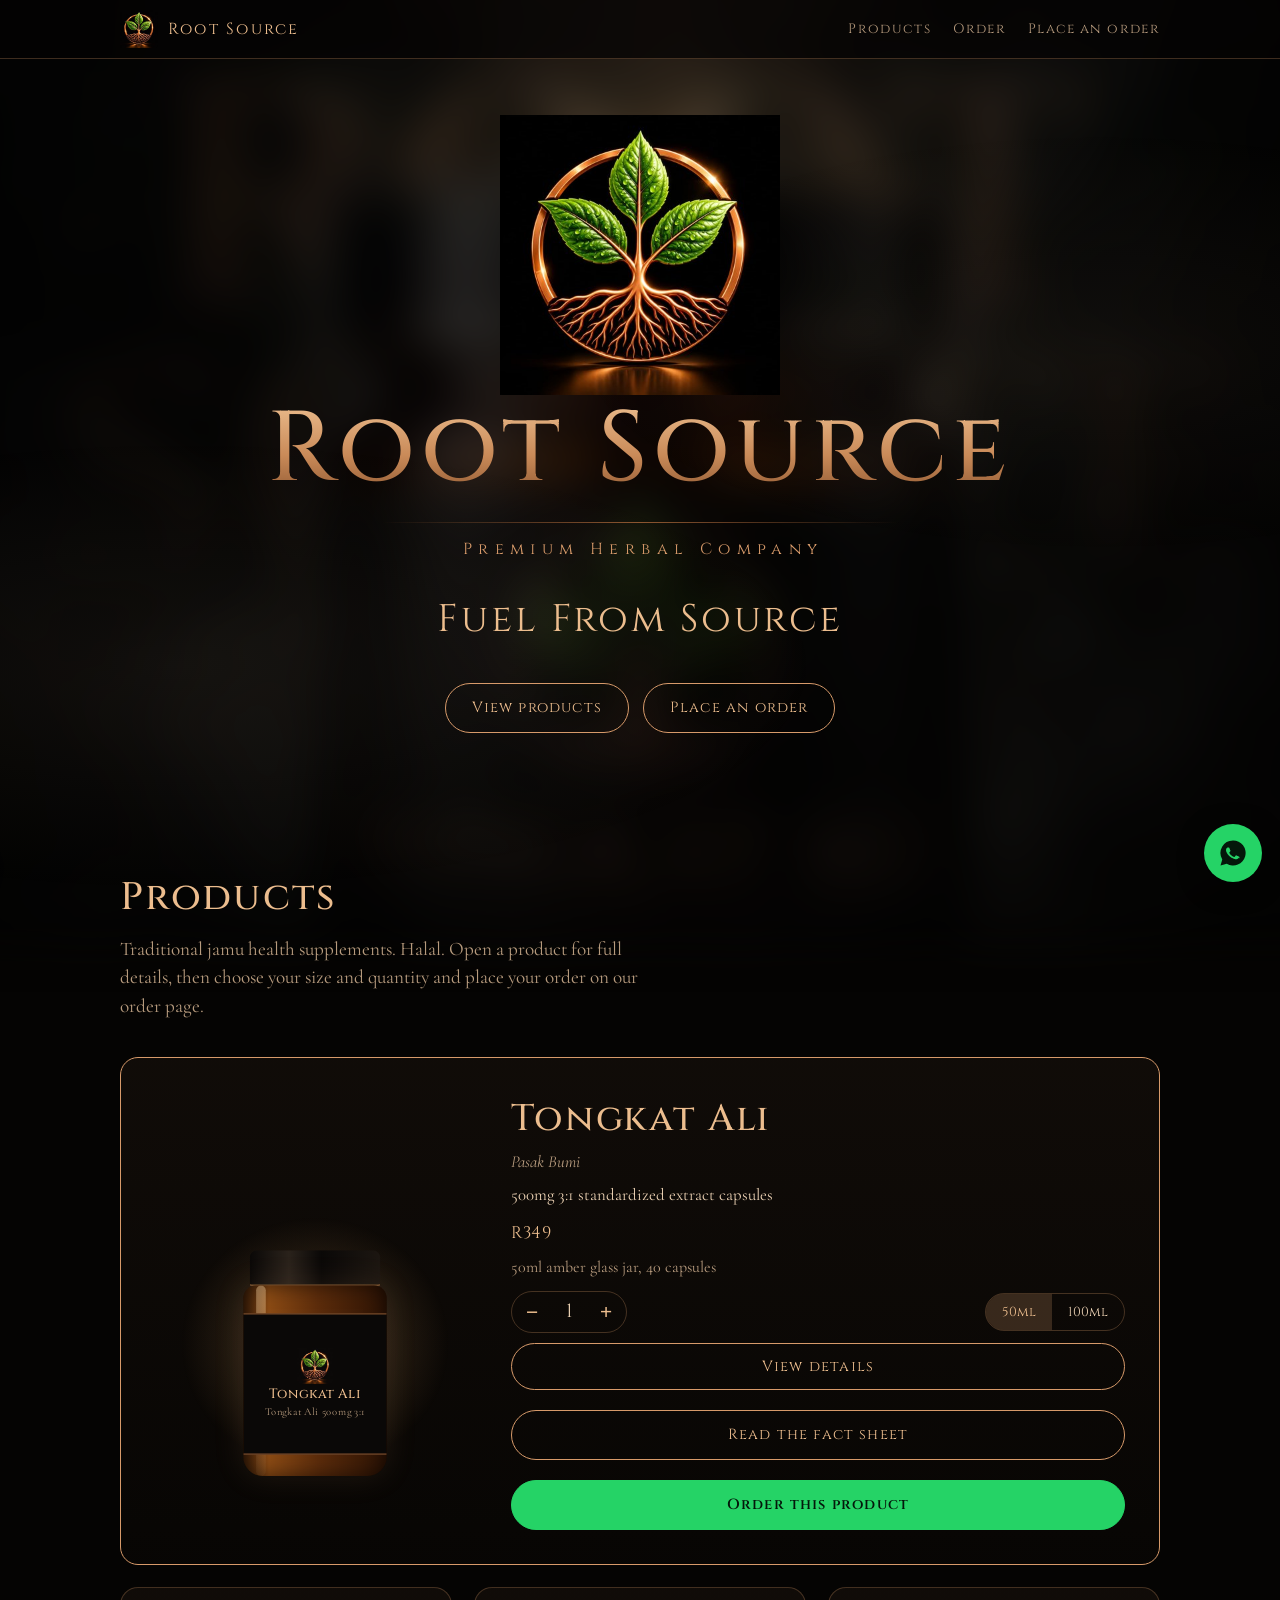
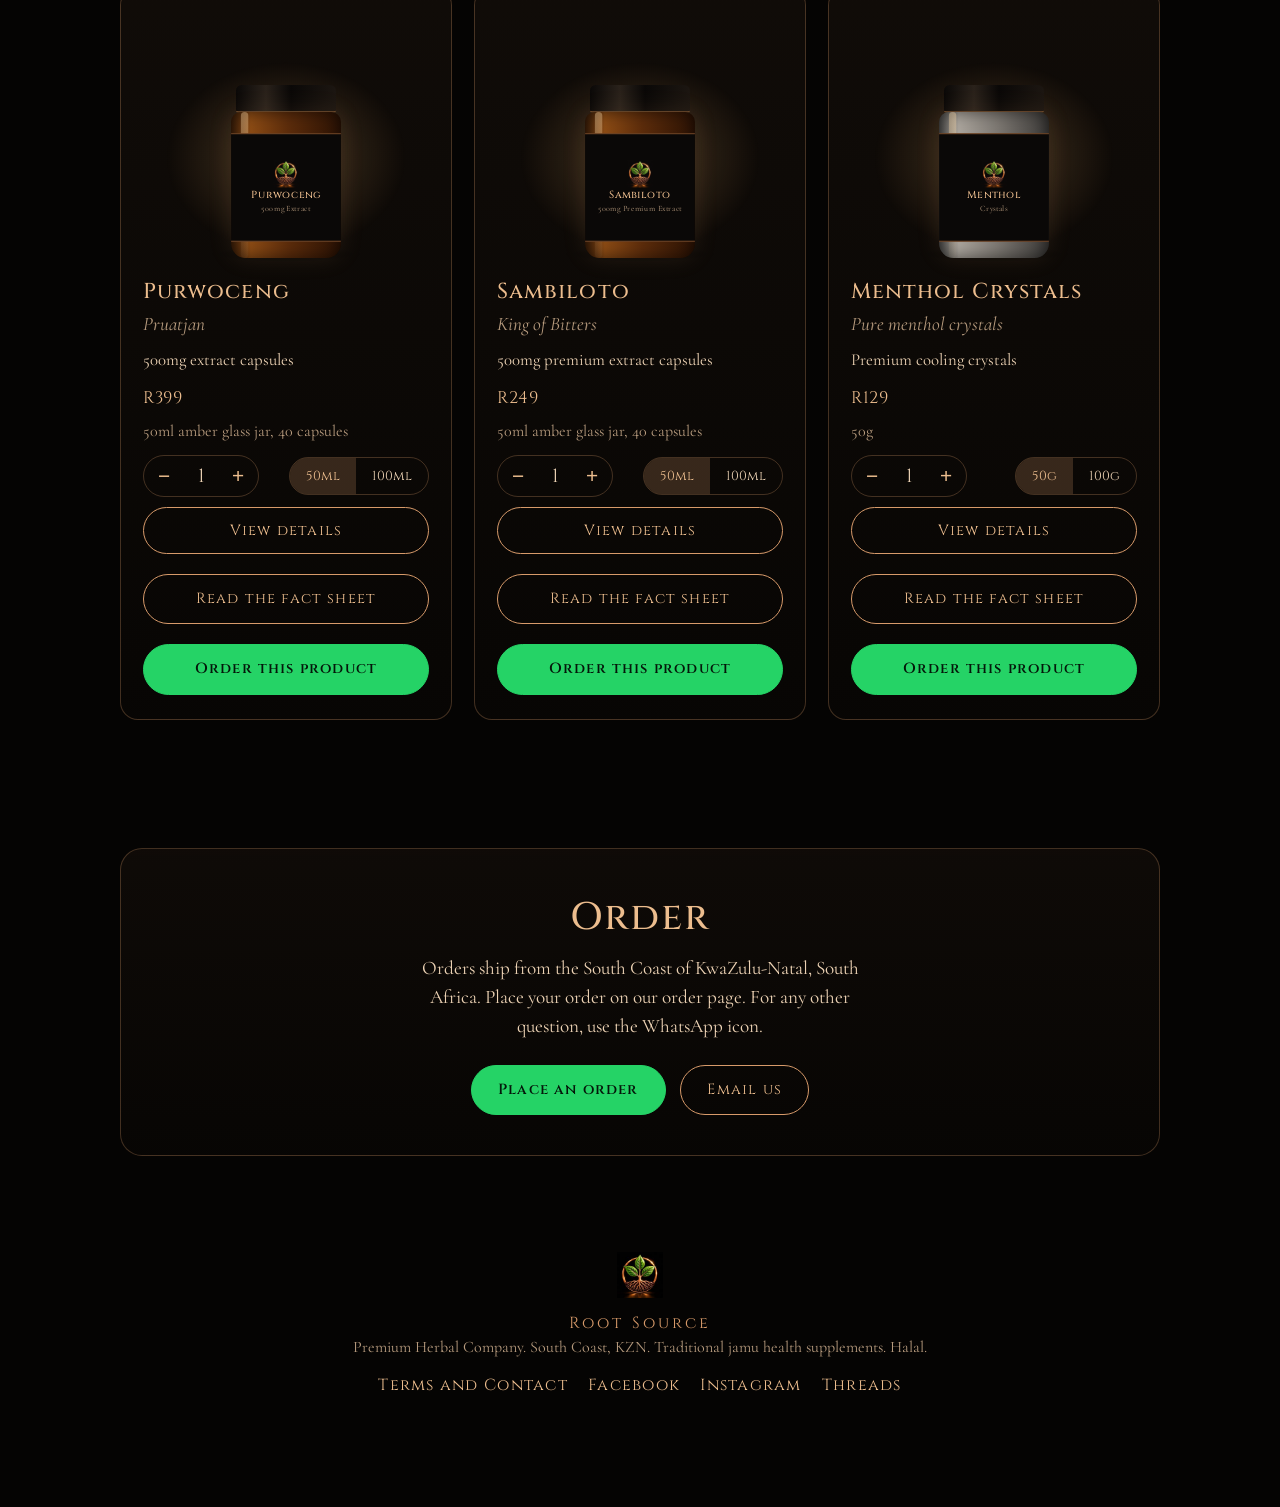
==== index.html @ e876be8e "Add share image, icons, structured data and search tags" ====
<!DOCTYPE html>
<html lang="en">
<head>
<meta charset="utf-8">
<meta name="viewport" content="width=device-width, initial-scale=1, viewport-fit=cover">
<meta name="color-scheme" content="dark">
<title>Tongkat Ali (Pasak Bumi) South Africa | Root Source</title>
<meta name="description" content="Root Source: Tongkat Ali (Pasak Bumi), Purwoceng, Sambiloto and Menthol Crystals. Traditional Indonesian herbs, ordered online, delivered to a PUDO locker.">
<link rel="preconnect" href="https://fonts.googleapis.com">
<link rel="preconnect" href="https://fonts.gstatic.com" crossorigin>
<link href="https://fonts.googleapis.com/css2?family=Cinzel:wght@400;500;600&family=Cormorant+Garamond:wght@400;500;600&display=swap" rel="stylesheet">
<style>
:root{
  color-scheme:dark;
  --ink:#050403;--line:rgba(215,154,106,.28);--copper:#d79a6a;--copper-hi:#ecbd8e;--copper-deep:#8d5630;
  --text:#ecd2b4;--muted:#b79b7e;--wa:#25d366;
  box-sizing:border-box;
  padding-top:env(safe-area-inset-top,0px);
  padding-bottom:env(safe-area-inset-bottom,0px);
}
*,*::before,*::after{box-sizing:inherit}
html{scroll-behavior:smooth;scroll-padding-top:84px}
body{margin:0;background:var(--ink);color:var(--text);font-family:"Cormorant Garamond",Georgia,"Times New Roman",serif;font-size:1.2rem;line-height:1.5;overflow-x:hidden}
body:has(dialog[open]){overflow:hidden}
.bg{position:fixed;inset:0;z-index:0;background:url("[data-uri]") center/cover no-repeat;filter:blur(18px) brightness(.42) saturate(.9);transform:scale(1.1)}
.bg::after{content:"";position:absolute;inset:0;background:radial-gradient(ellipse at 50% 20%,rgba(5,4,3,0),rgba(5,4,3,.9) 80%)}
.mist{position:fixed;inset:-10%;z-index:0;pointer-events:none;background:radial-gradient(ellipse 60% 30% at 20% 70%,rgba(200,170,140,.07),transparent 70%),radial-gradient(ellipse 50% 28% at 80% 40%,rgba(200,170,140,.06),transparent 70%);animation:drift 40s ease-in-out infinite alternate}
@keyframes drift{to{transform:translate3d(4%,-3%,0)}}
.wrap{position:relative;z-index:1}
a{color:inherit}
:focus-visible{outline:2px solid var(--copper-hi);outline-offset:3px}
[hidden]{display:none!important}

header{position:sticky;top:env(safe-area-inset-top,0px);z-index:20;background:rgba(5,4,3,.72);backdrop-filter:blur(10px);-webkit-backdrop-filter:blur(10px);border-bottom:1px solid var(--line)}
.bar{max-width:1080px;margin:0 auto;padding:10px 20px;display:flex;align-items:center;gap:20px}
.brand{display:flex;align-items:center;gap:10px;text-decoration:none;font-family:Cinzel,Georgia,serif;letter-spacing:.14em;color:var(--copper-hi);font-size:1rem}
.brand img{width:38px;height:38px;mix-blend-mode:screen}
nav{margin-left:auto;display:flex;gap:22px;font-family:Cinzel,Georgia,serif;font-size:.85rem;letter-spacing:.1em}
nav a{text-decoration:none;color:var(--muted)}
nav a:hover{color:var(--copper-hi)}

.btn{display:inline-flex;align-items:center;justify-content:center;gap:10px;padding:13px 26px;border-radius:999px;border:1px solid var(--copper);background:transparent;color:var(--copper-hi);font-family:Cinzel,Georgia,serif;font-size:.92rem;letter-spacing:.08em;text-decoration:none;cursor:pointer;transition:background .2s,transform .1s}
.btn:hover{background:rgba(215,154,106,.12)}
.btn:active{transform:translateY(1px)}
.btn.wa{background:var(--wa);border-color:var(--wa);color:#04170a;font-weight:600}
.btn.wa:hover{background:#3be57c}
.btn.sm{padding:9px 18px;font-size:.8rem}
.btn svg{width:18px;height:18px;flex:none}

.hero{max-width:1080px;margin:0 auto;padding:56px 20px 72px;text-align:center;display:flex;flex-direction:column;align-items:center}
.hero-logo{width:min(280px,60vw);height:auto;mix-blend-mode:screen;animation:rise 2.2s ease-out both}
@keyframes rise{from{opacity:0;filter:brightness(.3) blur(5px)}to{opacity:1;filter:none}}
h1{margin:6px 0 0;font-family:Cinzel,Georgia,serif;font-weight:500;font-size:clamp(3rem,12vw,6.2rem);line-height:1;letter-spacing:.06em;background:linear-gradient(180deg,#ecbd8e,#c98a58 55%,#8d5630);-webkit-background-clip:text;background-clip:text;color:transparent}
.rule{width:min(520px,86%);height:1px;margin:22px auto 14px;background:linear-gradient(90deg,transparent,var(--copper-deep),transparent)}
.co{margin:0;font-family:Cinzel,Georgia,serif;letter-spacing:.4em;padding-left:.4em;font-size:clamp(.78rem,2.6vw,1rem);color:var(--copper)}
.tag{margin:30px 0 0;font-family:Cinzel,Georgia,serif;font-size:clamp(1.4rem,5.4vw,2.4rem);letter-spacing:.07em;color:var(--copper-hi)}
.ctas{margin-top:34px;display:flex;flex-wrap:wrap;gap:14px;justify-content:center}

section.s{max-width:1080px;margin:0 auto;padding:64px 20px}
h2{margin:0 0 8px;font-family:Cinzel,Georgia,serif;font-weight:500;font-size:clamp(1.7rem,5vw,2.4rem);letter-spacing:.06em;color:var(--copper-hi)}
.lede{margin:0 0 36px;color:var(--muted);max-width:60ch}

.grid{display:grid;grid-template-columns:repeat(auto-fit,minmax(240px,1fr));gap:22px}
.card{display:flex;flex-direction:column;background:linear-gradient(180deg,rgba(18,13,9,.9),rgba(8,6,4,.92));border:1px solid var(--line);border-radius:18px;padding:26px 22px 24px}
.stage{position:relative;height:250px;display:flex;align-items:flex-end;justify-content:center;margin:-6px 0 18px}
.stage.sm{height:210px;margin:0}
.stage::before{content:"";position:absolute;inset:0;background:radial-gradient(ellipse 60% 55% at 50% 60%,rgba(242,179,107,.26),transparent 70%)}
.stage::after{content:"";position:absolute;bottom:-4px;left:50%;width:150px;height:16px;transform:translateX(-50%);background:radial-gradient(ellipse,rgba(0,0,0,.8),transparent 70%)}
.jar{position:relative;z-index:1;width:134px}
.lid{height:34px;border-radius:7px 7px 3px 3px;background:linear-gradient(90deg,#0a0807,#2a221b 30%,#0a0807 55%,#1c1611);border-bottom:2px solid #6e4a2b;margin:0 6px}
.jbody{position:relative;height:178px;margin-top:-1px;border-radius:12px 12px 18px 18px;background:linear-gradient(90deg,#3a1d08,#8a4a14 18%,#5c2c0b 52%,#2b1204 100%);box-shadow:inset 0 0 18px rgba(0,0,0,.55),0 0 30px rgba(215,154,106,.12);overflow:hidden}
.jbody.frost{background:linear-gradient(90deg,#4b4a49,#a9a39b 18%,#7e7973 52%,#3a3836 100%)}
.jbody::after{content:"";position:absolute;top:0;bottom:0;left:9%;width:7%;background:linear-gradient(180deg,rgba(255,220,170,.38),rgba(255,220,170,.04));border-radius:8px}
.label{position:absolute;left:0;right:0;top:26px;bottom:20px;background:#0a0807;border-top:1px solid var(--copper-deep);border-bottom:1px solid var(--copper-deep);display:flex;flex-direction:column;align-items:center;justify-content:center;text-align:center;padding:4px 6px;z-index:1}
.label img{width:34px;height:34px;mix-blend-mode:screen}
.label b{font-family:Cinzel,Georgia,serif;font-weight:500;font-size:.78rem;letter-spacing:.04em;color:var(--copper-hi);line-height:1.1;margin-top:3px}
.label i{font-size:.62rem;color:var(--muted);font-style:normal;margin-top:3px;letter-spacing:.04em}
.card h3{margin:0;font-family:Cinzel,Georgia,serif;font-weight:500;font-size:1.35rem;letter-spacing:.05em;color:var(--copper-hi)}
.alt{margin:2px 0 0;color:var(--muted);font-style:italic}
.spec{margin:8px 0 14px;font-size:1.05rem;flex:1}

.price{margin:0 0 8px;font-family:Cinzel,Georgia,serif;color:var(--copper-hi);font-size:1.05rem;letter-spacing:.04em}
.sizeinfo{margin:0 0 12px;color:var(--muted);font-size:1rem}
.ctl{display:flex;align-items:center;justify-content:space-between;gap:10px;margin-bottom:10px;flex-wrap:wrap}
.step{display:inline-flex;align-items:center;border:1px solid var(--line);border-radius:999px;overflow:hidden}
.step button{width:40px;height:40px;background:transparent;border:0;color:var(--copper-hi);font-size:1.3rem;cursor:pointer}
.step button:hover{background:rgba(215,154,106,.12)}
.step output{min-width:34px;text-align:center;font-family:Cinzel,Georgia,serif}
.seg{display:inline-flex;border:1px solid var(--line);border-radius:999px;overflow:hidden}
.seg button{background:transparent;border:0;color:var(--text);padding:9px 16px;font-family:Cinzel,Georgia,serif;font-size:.82rem;cursor:pointer}
.seg button[aria-pressed="true"]{background:rgba(215,154,106,.22);color:var(--copper-hi)}
.card .btn{width:100%}
.card .btn+.btn,.card .btn+a{margin-top:10px}

.order{border:1px solid var(--line);border-radius:22px;padding:40px 24px;text-align:center;background:linear-gradient(180deg,rgba(18,13,9,.8),rgba(8,6,4,.9))}
.order p{margin:0 auto 24px;max-width:52ch}
.order .ctas{margin-top:0}
footer{max-width:1080px;margin:0 auto;padding:32px 20px 110px;text-align:center;color:var(--muted);font-size:1rem}
footer img{width:46px;height:46px;mix-blend-mode:screen;margin-bottom:6px}
.fab{position:fixed;right:18px;bottom:calc(18px + env(safe-area-inset-bottom,0px));z-index:30;width:58px;height:58px;border-radius:50%;background:var(--wa);display:grid;place-items:center;box-shadow:0 6px 24px rgba(0,0,0,.55);color:#04170a}
.fab svg{width:30px;height:30px}

/* product detail dialog */
dialog{border:1px solid var(--line);border-radius:20px;background:#0d0a07;color:var(--text);width:min(760px,calc(100vw - 24px));max-height:calc(100dvh - 24px);padding:0;overflow:auto;margin:auto}
dialog::backdrop{background:rgba(0,0,0,.8);backdrop-filter:blur(4px)}
.dclose{position:sticky;top:0;float:right;z-index:2;margin:12px 12px -48px 0;width:42px;height:42px;border-radius:50%;border:1px solid var(--line);background:rgba(5,4,3,.85);color:var(--copper-hi);font-size:1.4rem;cursor:pointer}
.dhead{display:grid;grid-template-columns:200px 1fr;gap:20px;align-items:center;padding:28px 28px 8px;background:linear-gradient(180deg,rgba(215,154,106,.08),transparent)}
.dhead h3{margin:0;font-family:Cinzel,Georgia,serif;font-weight:500;font-size:clamp(1.5rem,5vw,2.1rem);letter-spacing:.05em;color:var(--copper-hi);line-height:1.1}
.dhead .latin{margin:6px 0 0;font-style:italic;color:var(--muted)}
.dhead .spec{margin:10px 0 0;flex:none}
.dbody{padding:8px 28px 8px}
.dbody h4{margin:22px 0 6px;font-family:Cinzel,Georgia,serif;font-weight:500;font-size:1rem;letter-spacing:.12em;color:var(--copper);display:flex;align-items:center;gap:10px}
.dbody h4::after{content:"";flex:1;height:1px;background:linear-gradient(90deg,var(--line),transparent)}
.dbody ul{margin:0;padding:0;list-style:none}
.dbody li{position:relative;padding-left:20px;margin:4px 0;font-size:1.1rem;line-height:1.4}
.dbody li::before{content:"";position:absolute;left:2px;top:.55em;width:7px;height:7px;border-radius:50%;background:var(--copper-deep)}
.warn{margin-top:22px;border-radius:12px;background:linear-gradient(135deg,#e6bf84,#b88847);color:#1a1006;padding:14px 16px;font-size:1.02rem;line-height:1.4}
.warn strong{font-family:Cinzel,Georgia,serif;letter-spacing:.06em}
.dfoot{position:sticky;bottom:0;margin-top:22px;padding:16px 28px calc(16px + env(safe-area-inset-bottom,0px));background:rgba(13,10,7,.96);border-top:1px solid var(--line)}
.dfoot .row{display:flex;flex-wrap:wrap;gap:12px;align-items:center;justify-content:space-between}
.dfoot .btns{display:flex;gap:10px;flex-wrap:wrap}
.dfoot .price{margin:0}

@media (max-width:640px){
  nav{display:none}.bar{justify-content:space-between}.bar .btn{margin-left:auto}
  .dhead{grid-template-columns:1fr;text-align:center;justify-items:center}
  .dbody,.dfoot{padding-left:20px;padding-right:20px}
}
@media (prefers-reduced-motion:reduce){.hero-logo,.mist{animation:none}html{scroll-behavior:auto}}
.grid .card:first-child{grid-column:1/-1}
@media(min-width:900px){.grid{grid-template-columns:repeat(3,1fr)}}
@media(min-width:760px){
.grid .card:first-child{display:grid;grid-template-columns:minmax(220px,320px) 1fr;column-gap:36px;padding:34px;border-color:var(--copper)}
.grid .card:first-child .stage{grid-column:1;grid-row:1 / span 12;height:330px;margin:0;align-self:center}
.grid .card:first-child > :not(.stage){grid-column:2}
.grid .card:first-child h3{font-size:2.3rem}
.grid .card:first-child .alt{font-size:1.05rem}
}
.jar{transform-origin:50% 100%;transform:scale(var(--s,1));transition:transform .35s ease}
.jar[data-size="50ml"],.jar[data-size="50g"]{--s:.82}
.jar[data-size="100ml"],.jar[data-size="100g"]{--s:1}
@media(min-width:760px){
.grid .card:first-child .jar[data-size="50ml"]{--s:1.07}
.grid .card:first-child .jar[data-size="100ml"]{--s:1.3}
}
.social{margin-top:14px;display:flex;gap:20px;justify-content:center;flex-wrap:wrap}
.social a{color:var(--copper-hi);text-decoration:none;font-family:Cinzel,Georgia,serif;letter-spacing:.08em}
.social a:hover{text-decoration:underline}
</style>
  <link rel="canonical" href="https://rootsource.one/">
<link rel="icon" type="image/png" sizes="64x64" href="/favicon.png">
<link rel="apple-touch-icon" href="/apple-touch-icon.png">
<meta name="theme-color" content="#050403">
<meta property="og:locale" content="en_ZA">
<meta property="og:image" content="https://rootsource.one/og-image.jpg">
<meta property="og:image:width" content="1200">
<meta property="og:image:height" content="630">
<meta property="og:image:alt" content="Root Source Premium Herbal Company logo">
<meta name="twitter:card" content="summary_large_image">
<meta name="twitter:title" content="Tongkat Ali (Pasak Bumi) South Africa | Root Source">
<meta name="twitter:description" content="Root Source: Tongkat Ali (Pasak Bumi), Purwoceng, Sambiloto and Menthol Crystals. Traditional Indonesian herbs, ordered online, delivered to a PUDO locker.">
<meta name="twitter:image" content="https://rootsource.one/og-image.jpg">
<script type="application/ld+json">{"@context":"https://schema.org","@graph":[{"@type":"Organization","@id":"https://rootsource.one/#org","name":"Root Source (Pty) Ltd","alternateName":"Root Source","url":"https://rootsource.one/","logo":"https://rootsource.one/icon-512.png","image":"https://rootsource.one/og-image.jpg","email":"admin@rootsource.one","telephone":"+27687344919","address":{"@type":"PostalAddress","addressLocality":"Park Rynie","addressRegion":"KwaZulu-Natal","addressCountry":"ZA"},"areaServed":{"@type":"Country","name":"South Africa"},"sameAs":["https://www.facebook.com/profile.php?id=61594137655322","https://www.instagram.com/rootsource.one","https://www.threads.com/@rootsource.one"]},{"@type":"WebSite","@id":"https://rootsource.one/#site","url":"https://rootsource.one/","name":"Root Source","publisher":{"@id":"https://rootsource.one/#org"},"inLanguage":"en-ZA"},{"@type":"Product","name":"Tongkat Ali (Pasak Bumi)","description":"Tongkat Ali (Pasak Bumi, Eurycoma longifolia) water extract capsules, 500mg per capsule.","image":"https://rootsource.one/og-image.jpg","brand":{"@type":"Brand","name":"Root Source"},"url":"https://rootsource.one/tongkat-ali.html","offers":{"@type":"AggregateOffer","priceCurrency":"ZAR","lowPrice":349,"highPrice":649,"offerCount":2,"seller":{"@id":"https://rootsource.one/#org"}}},{"@type":"Product","name":"Purwoceng","description":"Purwoceng (Pimpinella pruatjan) water extract capsules, 500mg per capsule.","image":"https://rootsource.one/og-image.jpg","brand":{"@type":"Brand","name":"Root Source"},"url":"https://rootsource.one/purwoceng.html","offers":{"@type":"AggregateOffer","priceCurrency":"ZAR","lowPrice":399,"highPrice":729,"offerCount":2,"seller":{"@id":"https://rootsource.one/#org"}}},{"@type":"Product","name":"Sambiloto","description":"Sambiloto (Andrographis paniculata) water extract capsules, 500mg per capsule.","image":"https://rootsource.one/og-image.jpg","brand":{"@type":"Brand","name":"Root Source"},"url":"https://rootsource.one/sambiloto.html","offers":{"@type":"AggregateOffer","priceCurrency":"ZAR","lowPrice":249,"highPrice":449,"offerCount":2,"seller":{"@id":"https://rootsource.one/#org"}}},{"@type":"Product","name":"Menthol Crystals","description":"Menthol crystals, purity 99.5% minimum by GC, supplied in 50g and 100g.","image":"https://rootsource.one/og-image.jpg","brand":{"@type":"Brand","name":"Root Source"},"url":"https://rootsource.one/menthol.html","offers":{"@type":"AggregateOffer","priceCurrency":"ZAR","lowPrice":129,"highPrice":229,"offerCount":2,"seller":{"@id":"https://rootsource.one/#org"}}}]}</script>
  <meta property="og:type" content="website">
  <meta property="og:site_name" content="Root Source">
  <meta property="og:title" content="Tongkat Ali (Pasak Bumi) South Africa | Root Source">
  <meta property="og:description" content="Root Source: Tongkat Ali (Pasak Bumi), Purwoceng, Sambiloto and Menthol Crystals. Traditional Indonesian herbs, ordered online, delivered to a PUDO locker.">
  <meta property="og:url" content="https://rootsource.one/">
    <script>window.va = window.va || function () { (window.vaq = window.vaq || []).push(arguments); };</script>
  <script defer src="/_vercel/insights/script.js"></script>
</head>
<body>
<div class="bg" aria-hidden="true"></div>
<div class="mist" aria-hidden="true"></div>
<div class="wrap">

<header>
  <div class="bar">
    <a class="brand" href="#top"><img src="[data-uri]" alt="">Root Source</a>
    <nav aria-label="Main"><a href="#products">Products</a><a href="#order">Order</a><a href="checkout.html">Place an order</a></nav>
    
  </div>
</header>

<main id="top">
  <div class="hero">
    <img class="hero-logo" src="[data-uri]" alt="Root Source logo: a three-leaf sprout with copper roots inside a ring">
    <h1>Root Source</h1>
    <div class="rule" aria-hidden="true"></div>
    <p class="co">Premium Herbal Company</p>
    <p class="tag">Fuel From Source</p>
    <div class="ctas">
      <a class="btn" href="#products">View products</a>
      <a class="btn" href="checkout.html">Place an order</a>
      
      <a class="btn" data-shop href="#" hidden>Shop online</a>
    </div>
  </div>

  <section class="s" id="products">
    <h2>Products</h2>
    <p class="lede">Traditional jamu health supplements. Halal. Open a product for full details, then choose your size and quantity and place your order on our order page.</p>
    <div class="grid" id="grid"></div>
  </section>

  <section class="s" id="order">
    <div class="order">
      <h2>Order</h2>
      <p>Orders ship from the South Coast of KwaZulu-Natal, South Africa. Place your order on our order page. For any other question, use the WhatsApp icon.</p>
      <div class="ctas"><a class="btn wa" href="checkout.html">Place an order</a>
        
        <a class="btn" data-shop href="#" hidden>Shop online</a>
        <a class="btn" data-mail href="#" hidden>Email us</a>
        <a class="btn" data-links href="#" hidden>Instagram, Facebook and TikTok</a>
      </div>
    </div>
  </section>
</main>

<footer>
  <img src="[data-uri]" alt="">
  <div style="font-family:Cinzel,Georgia,serif;letter-spacing:.2em;color:var(--copper)">Root Source</div>
  <div>Premium Herbal Company. South Coast, KZN. Traditional jamu health supplements. Halal.</div>
  <div class="social"><a href="terms.html">Terms and Contact</a><a href="https://www.facebook.com/profile.php?id=61594137655322" target="_blank" rel="noopener">Facebook</a><a href="https://www.instagram.com/rootsource.one" target="_blank" rel="noopener">Instagram</a><a href="https://www.threads.com/@rootsource.one" target="_blank" rel="noopener">Threads</a></div>
</footer>
</div>

<a class="fab" data-wa="Hi Root Source" href="#" aria-label="Chat on WhatsApp"><svg viewBox="0 0 24 24" fill="currentColor" aria-hidden="true"><path d="M12 2a10 10 0 0 0-8.6 15.1L2 22l5-1.4A10 10 0 1 0 12 2zm4.600 13.700c-.2.600-1.200 1.100-1.700 1.200-.4.100-1 .1-1.600-.1-.4-.1-.9-.3-1.500-.6-2.600-1.100-4.300-3.700-4.400-3.900-.1-.2-1-1.300-1-2.500s.6-1.800.9-2c.2-.2.500-.3.700-.3h.5c.2 0 .4 0 .6.500l.8 1.900c.1.200.1.400 0 .5l-.3.500-.4.400c-.1.100-.3.300-.1.600.2.300.7 1.200 1.500 1.900 1 .9 1.900 1.200 2.200 1.300.3.100.4.100.6-.1l.8-1c.2-.2.400-.2.600-.1l1.800.9c.3.100.5.200.5.300.1.200.1.700-.1 1.300z"/></svg></a>

<div id="dialogs"></div>

<script>
/* ===== EDIT THIS BLOCK ===== */
var CONFIG = {
  whatsapp: "27687344919",
  email:    "admin@rootsource.one",
  shopUrl:  "",   // online store link, when you have one
  linktree: ""    // your Linktree link, when you want it shown
};
/* Prices in rand per item. Leave null to show "Price on WhatsApp". */
var PRICES = {
  "pasak-bumi": {"50ml": 349, "100ml": 649},
  "purwoceng":  {"50ml": 399, "100ml": 729},
  "sambiloto":  {"50ml": 249, "100ml": 449},
  "menthol":    {"50g": 129,  "100g": 229}
};
/* =========================== */

var CAPS = [
  {key:"50ml",  label:"50ml",  full:"50ml amber glass jar, 40 capsules"},
  {key:"100ml", label:"100ml", full:"100ml amber glass jar, 80 capsules"}
];
var PRODUCTS = [
  {
    id:"pasak-bumi", sheet:"tongkat-ali.html", name:"Tongkat Ali", alt:"Pasak Bumi", latin:"Eurycoma longifolia Jack.",
    spec:"500mg 3:1 standardized extract capsules", jar:"Tongkat Ali 500mg 3:1", sizes:CAPS,
    origin:[
      "Eurycoma longifolia Jack. is a slender, slow-growing tree of Southeast Asian rainforests.",
      "The root is the part used in traditional herbal practice.",
      "Known as Pasak Bumi in Indonesia and Tongkat Ali in Malaysia.",
      "Made as a water extract: the root is extracted in water only."
    ],
    contents:[
      "3:1 dry water extract of the root, dried with corn starch.",
      "Standardisation recorded on the raw-material Certificate of Analysis: 0.85%.",
      "500mg per capsule."
    ],
    directions:[
      "Take 1 capsule 1 to 2 hours before breakfast and before lunch, on an empty stomach, Monday to Friday. Saturday and Sunday are rest days.",
      "Do not exceed 2 capsules in 24 hours.",
      "Drink plenty of water through the day."
    ],
    quality:[
      "Brown dry extract with a bitter, gradually astringent taste.",
      "Raw-material Certificate of Analysis: PASS, issued 20 July 2026. Extract made July 2026, expires July 2028.",
      "Store in a dry place below 30\u00B0C, away from direct sunlight."
    ],
    warning:"Not intended for use under 18, pregnant or nursing. Not for individuals with heart conditions, hypertension, or kidney concerns. Consult a healthcare professional before use if you have medical conditions or are taking medication."
  },
  {
    id:"purwoceng", sheet:"purwoceng.html", name:"Purwoceng", alt:"Pruatjan", latin:"Pimpinella pruatjan",
    spec:"500mg extract capsules", jar:"500mg Extract", sizes:CAPS,
    origin:[
      "Pimpinella pruatjan is a highland plant of Java, Indonesia.",
      "The root is the part used in traditional herbal practice.",
      "Known as Purwoceng in Indonesia.",
      "Made as a water extract: the root is extracted in water only."
    ],
    contents:[
      "10:1 dry water extract of the root, dried with corn starch.",
      "500mg per capsule."
    ],
    directions:[
      "Take 1 capsule 1 to 2 hours before breakfast and before lunch, on an empty stomach, Monday to Friday. Saturday and Sunday are rest days.",
      "Do not exceed 2 capsules in 24 hours.",
      "Drink plenty of water through the day."
    ],
    quality:[
      "Light yellowish-brown dry extract powder with a bitter taste and a characteristic aroma.",
      "Raw-material Certificate of Analysis: PASS, issued 28 September 2026. Extract made September 2026, expires September 2028.",
      "Store in a dry place below 30\u00B0C, away from direct sunlight."
    ],
    warning:"Not intended for use under 18, pregnant or nursing. Not for individuals with heart conditions, hypertension, or kidney concerns. Consult a healthcare professional before use if you have medical conditions or are taking medication."
  },
  {
    id:"sambiloto", sheet:"sambiloto.html", name:"Sambiloto", alt:"King of Bitters", latin:"Andrographis paniculata",
    spec:"500mg premium extract capsules", jar:"500mg Premium Extract", sizes:CAPS,
    origin:[
      "Also known as Green Chiretta, King of Bitters, Ki Oray, Ki Peurat and Takilo.",
      "Native to India, Sri Lanka and Thailand, and widely cultivated across Southern Southeast Asia.",
      "Called Jamu Pahitan in Jamu: a traditional bitter herbal preparation.",
      "Very bitter taste."
    ],
    contents:[
      "3:1 dry water extract of the herb (aerial parts), dried with corn starch.",
      "Standardisation recorded on the raw-material Certificate of Analysis: 2.5%.",
      "500mg per capsule."
    ],
    directions:[
      "Take 1 capsule with breakfast and 1 capsule with lunch, Monday to Friday.",
      "Not for indefinite use. Speak to a healthcare professional about how long to take it.",
      "Expect a bitter taste. Drink plenty of water.",
      "Do not exceed the recommended dose."
    ],
    quality:[
      "Brownish-green dry extract powder with a bitter taste.",
      "Raw-material Certificate of Analysis: PASS, issued 15 July 2026. Extract made July 2026, expires July 2028.",
      "Store in a dry place below 30\u00B0C, away from direct sunlight."
    ],
    warning:"Not for use under 18, pregnant or nursing, especially during pregnancy as it may impair trophoblast function. Not for individuals with autoimmune conditions or on immunosuppressant medication. May interact with blood pressure or diabetes medications. Consult a healthcare professional before use if you have medical conditions or are taking medication. Use short term only."
  },
  {
    id:"menthol", sheet:"menthol.html", name:"Menthol Crystals", alt:"Pure menthol crystals", latin:"CAS 89-78-1",
    spec:"Premium cooling crystals", jar:"Crystals", frost:true,
    sizes:[{key:"50g",label:"50g",full:"50g"},{key:"100g",label:"100g",full:"100g"}],
    origin:[
      "Menthol is the cooling compound found in mint oils.",
      "Mint and menthol have long been used in traditional practice for their cooling sensation.",
      
      
    ],
    contents:[
      "Menthol (CAS 89-78-1), purity 99.5% minimum by GC, as stated on the product sheet.",
      "White to colourless crystals with a strong minty odour. Melting point 41 to 44\u00B0C.",
      "Traditionally used to support clear breathing and a cooling sensation."
    ],
    directions:[
      "For external use and inhalation only. Never apply the crystals directly to skin.",
      "For skin use, dissolve the crystals in a carrier oil or unscented lotion first, at no more than 1g of crystals per 100g, and start with less.",
      "To dissolve: gently warm the carrier oil in a heat-safe container, add the crystals, stir until fully dissolved, and let it cool. For a lotion, dissolve the crystals in a little carrier oil first, then blend in. Menthol does not dissolve properly in water, so water is not suitable for making a skin mixture.",
      "Patch test first: apply a little of the diluted mixture to your inner forearm and wait 24 hours. Do not use it if redness, itching or burning appears.",
      "Do not use on broken or irritated skin, or near the eyes, nostrils or mucous membranes. Wear gloves when handling the crystals and wash your hands afterwards.",
      "Steam: use hot water that is not boiling. Place 1 or 2 crystals in a bowl on a stable surface, keep your face at a safe distance, close your eyes and breathe gently for 5 to 10 minutes. Stop if you feel dizzy, cough or have difficulty breathing.",
      "Ask a doctor before inhaling if you have asthma, emphysema or a persistent cough.",
      "Children: not for children under 6. Older children must be supervised by an adult throughout."
    ],
    quality:[
      "Purity: 99.5% minimum by GC, as stated on the product sheet.",
      "Shelf life: 24 months.",
      "Store airtight in glass, cool, dry and dark, below 25\u00B0C. Crystals evaporate if not sealed.",
      "Keep away from children and pets."
    ],
    warning:"For external use and inhalation only. Never apply the crystals directly to skin: dilute in a carrier oil or unscented lotion first. Do not swallow. Never use boiling water for steam: hot water and steam can scald, especially children. Keep away from eyes, nostrils and mucous membranes. Do not use on broken or irritated skin. Not for children under 6, or during pregnancy or breastfeeding. Ask a doctor before inhaling if you have asthma, emphysema or a persistent cough. If you have sensitive skin, consult a healthcare professional before use. Keep out of reach of children and pets."
  }
];

var state = {};
PRODUCTS.forEach(function(p){ state[p.id] = {qty:1, size:p.sizes[0].key}; });

function waLink(text){
  var n = (CONFIG.whatsapp || "").replace(/\D/g, "");
  return "https://wa.me/" + n + "?text=" + encodeURIComponent(text);
}
function jarHTML(p){
  return '<div class="jar" data-jar="' + p.id + '"><div class="lid"></div><div class="jbody' + (p.frost ? ' frost' : '') + '"><div class="label"><img src="[data-uri]" alt=""><b>' + p.name.replace(" Crystals","") + '</b><i>' + p.jar + '</i></div></div></div>';
}
function list(items){ return "<ul>" + items.map(function(i){ return "<li>" + i + "</li>"; }).join("") + "</ul>"; }
function controls(p){
  return '<div class="ctl"><div class="step" role="group" aria-label="Quantity">' +
    '<button type="button" data-act="dec" data-pid="' + p.id + '" aria-label="Fewer">&minus;</button>' +
    '<output data-qty="' + p.id + '">1</output>' +
    '<button type="button" data-act="inc" data-pid="' + p.id + '" aria-label="More">+</button></div>' +
    '<div class="seg" role="group" aria-label="Size">' +
    p.sizes.map(function(s,i){ return '<button type="button" data-act="size" data-pid="' + p.id + '" data-size="' + s.key + '" aria-pressed="' + (i===0) + '">' + s.label + '</button>'; }).join("") +
    '</div></div>';
}
function orderBtns(p, cls){
  return '<a class="btn wa" data-order="' + p.id + '" href="checkout.html">Order this product</a>' +
    '<a class="btn" data-shop href="#" hidden>Buy online</a>';
}
function card(p){
  return '<article class="card"><div class="stage">' + jarHTML(p) + '</div>' +
    '<h3>' + p.name + '</h3><p class="alt">' + p.alt + '</p>' +
    '<p class="spec">' + p.spec + '</p>' +
    '<p class="price" data-price="' + p.id + '"></p><p class="sizeinfo" data-sizeinfo="' + p.id + '"></p>' +
    controls(p) +
    '<button type="button" class="btn" data-act="open" data-pid="' + p.id + '" style="margin-bottom:10px">View details</button>' + (p.sheet ? '<a class="btn" href="' + p.sheet + '" style="margin-bottom:10px">Read the fact sheet</a>' : '') +
    orderBtns(p) + '</article>';
}
function dialogHTML(p){
  return '<dialog id="dlg-' + p.id + '" aria-labelledby="t-' + p.id + '">' +
    '<button type="button" class="dclose" data-act="close" data-pid="' + p.id + '" aria-label="Close">&times;</button>' +
    '<div class="dhead"><div class="stage sm">' + jarHTML(p) + '</div><div>' +
    '<h3 id="t-' + p.id + '">' + p.name + '</h3><p class="latin">' + p.alt + ' &middot; ' + p.latin + '</p><p class="spec">' + p.spec + '</p></div></div>' +
    '<div class="dbody">' +
    '<h4>Origin</h4>' + list(p.origin) +
    '<h4>What is in it</h4>' + list(p.contents) +
    '<h4>Directions for use</h4>' + list(p.directions) +
    '<h4>Quality and storage</h4>' + list(p.quality) +
    '<div class="warn"><strong>WARNING:</strong> ' + p.warning + '</div></div>' +
    '<div class="dfoot"><div class="row"><div><p class="price" data-price="' + p.id + '"></p><p class="sizeinfo" data-sizeinfo="' + p.id + '" style="margin:0"></p></div>' +
    controls(p) + '</div><div class="btns" style="margin-top:12px">' + orderBtns(p) + '</div></div></dialog>';
}
function find(id){ return PRODUCTS.filter(function(p){ return p.id === id; })[0]; }
function sizeOf(p){ return p.sizes.filter(function(s){ return s.key === state[p.id].size; })[0]; }

function sync(id){
  var p = find(id), st = state[id], s = sizeOf(p);
  document.querySelectorAll('[data-jar="' + id + '"]').forEach(function(j){ j.setAttribute("data-size", st.size); });
  document.querySelectorAll('[data-qty="' + id + '"]').forEach(function(o){ o.textContent = st.qty; });
  document.querySelectorAll('[data-act="size"][data-pid="' + id + '"]').forEach(function(b){ b.setAttribute("aria-pressed", String(b.dataset.size === st.size)); });
  var price = PRICES[id] && PRICES[id][st.size];
  document.querySelectorAll('[data-price="' + id + '"]').forEach(function(e){ e.textContent = (price === null || price === undefined) ? "Price on WhatsApp" : "R" + price; });
  document.querySelectorAll('[data-sizeinfo="' + id + '"]').forEach(function(e){ e.textContent = s.full; });
  document.querySelectorAll('[data-order="' + id + '"]').forEach(function(a){ a.href = "checkout.html?add=" + (id === "pasak-bumi" ? "tongkat" : id) + "&size=" + p.sizes.indexOf(s) + "&qty=" + st.qty; });
}
function bindStatic(){
  document.querySelectorAll("[data-wa]").forEach(function(a){ a.href = waLink(a.getAttribute("data-wa")); a.target = "_blank"; a.rel = "noopener"; });
  document.querySelectorAll("[data-shop]").forEach(function(a){ if (CONFIG.shopUrl){ a.href = CONFIG.shopUrl; a.hidden = false; } });
  document.querySelectorAll("[data-mail]").forEach(function(a){ if (CONFIG.email){ a.href = "mailto:" + CONFIG.email; a.hidden = false; } });
  document.querySelectorAll("[data-links]").forEach(function(a){ if (CONFIG.linktree){ a.href = CONFIG.linktree; a.target = "_blank"; a.rel = "noopener"; a.hidden = false; } });
}
function openP(id){
  var d = document.getElementById("dlg-" + id);
  if (d && !d.open){ d.showModal(); d.scrollTop = 0; try{ history.replaceState(null, "", "#" + id); }catch(e){} }
}
function closeP(id){ var d = document.getElementById("dlg-" + id); if (d && d.open) d.close(); }

document.getElementById("grid").innerHTML = PRODUCTS.map(card).join("");
document.getElementById("dialogs").innerHTML = PRODUCTS.map(dialogHTML).join("");
bindStatic();
PRODUCTS.forEach(function(p){ sync(p.id); });

document.addEventListener("click", function(e){
  var t = e.target.closest("[data-act]");
  if (t){
    var id = t.dataset.pid, act = t.dataset.act;
    if (act === "inc"){ state[id].qty = Math.min(20, state[id].qty + 1); sync(id); }
    else if (act === "dec"){ state[id].qty = Math.max(1, state[id].qty - 1); sync(id); }
    else if (act === "size"){ state[id].size = t.dataset.size; sync(id); }
    else if (act === "open"){ openP(id); }
    else if (act === "close"){ closeP(id); }
    return;
  }
  if (e.target.tagName === "DIALOG"){ e.target.close(); }
});
document.querySelectorAll("dialog").forEach(function(d){
  d.addEventListener("close", function(){
    try{ if (location.hash === "#" + d.id.replace("dlg-","")) history.replaceState(null, "", location.pathname + location.search); }catch(e){}
  });
});
function fromHash(){
  var id = location.hash.replace("#","");
  if (find(id)) openP(id);
}
window.addEventListener("hashchange", fromHash);
fromHash();
</script>
</body>
</html>
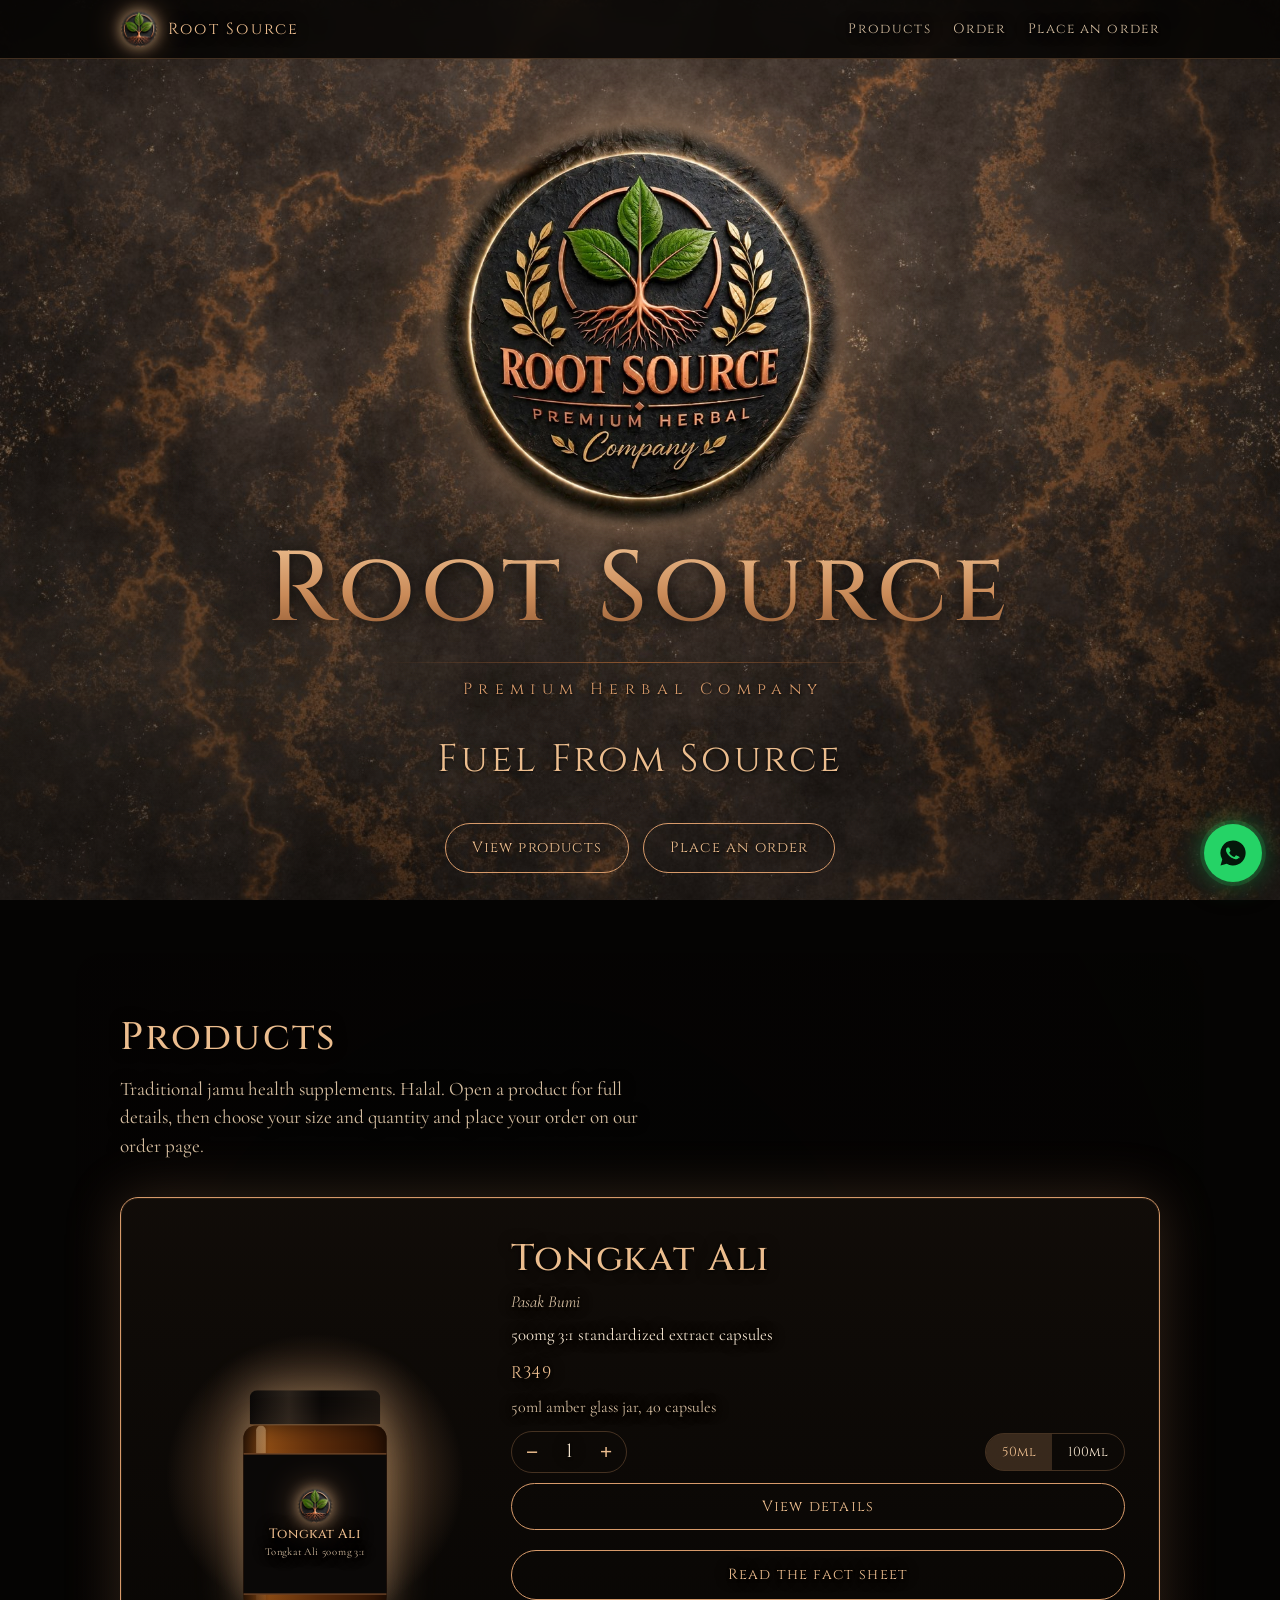
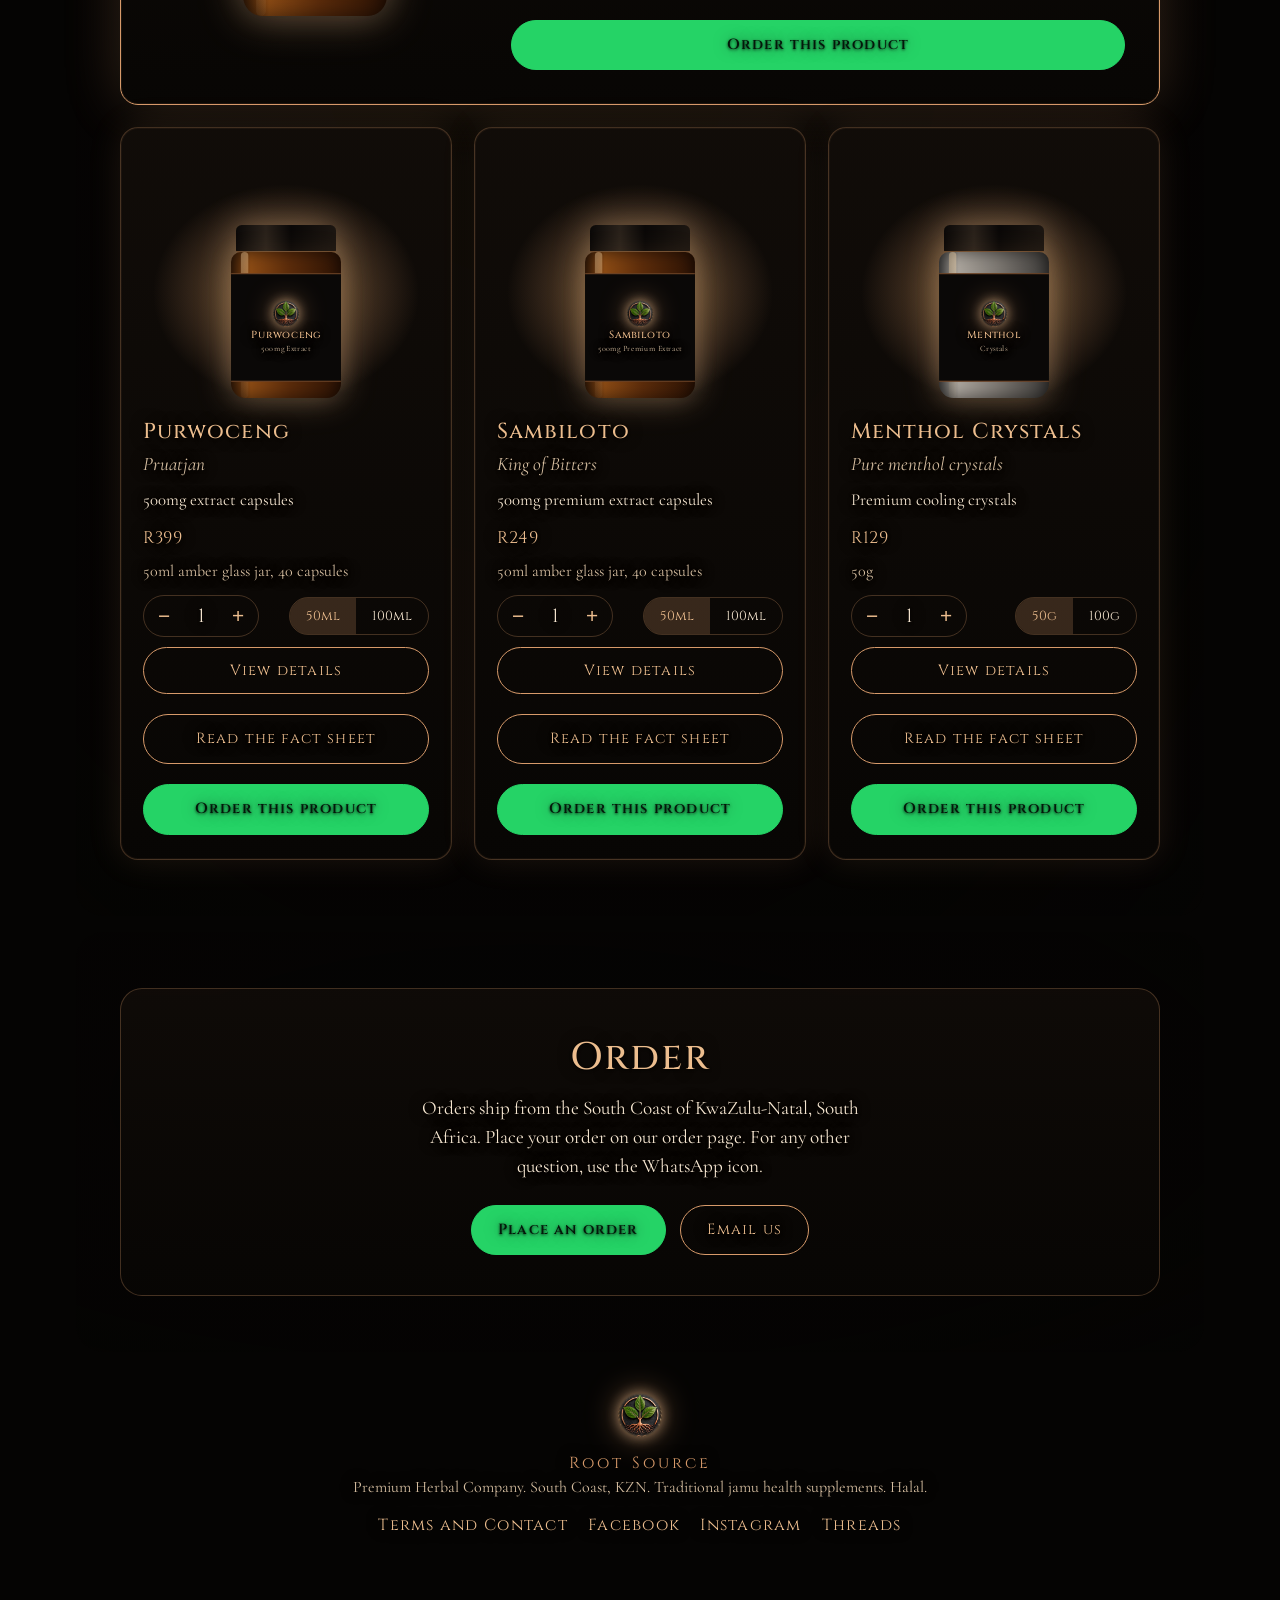
==== commit 55d6aabe: "Add share image, search tags and new rock design" ====
--- a/index.html
+++ b/index.html
@@ -22,7 +22,7 @@
 html{scroll-behavior:smooth;scroll-padding-top:84px}
 body{margin:0;background:var(--ink);color:var(--text);font-family:"Cormorant Garamond",Georgia,"Times New Roman",serif;font-size:1.2rem;line-height:1.5;overflow-x:hidden}
 body:has(dialog[open]){overflow:hidden}
-.bg{position:fixed;inset:0;z-index:0;background:url("[data-uri]") center/cover no-repeat;filter:blur(18px) brightness(.42) saturate(.9);transform:scale(1.1)}
+.bg{position:fixed;inset:0;z-index:0;background:url("/bg-rock.jpg") center/cover no-repeat}
 .bg::after{content:"";position:absolute;inset:0;background:radial-gradient(ellipse at 50% 20%,rgba(5,4,3,0),rgba(5,4,3,.9) 80%)}
 .mist{position:fixed;inset:-10%;z-index:0;pointer-events:none;background:radial-gradient(ellipse 60% 30% at 20% 70%,rgba(200,170,140,.07),transparent 70%),radial-gradient(ellipse 50% 28% at 80% 40%,rgba(200,170,140,.06),transparent 70%);animation:drift 40s ease-in-out infinite alternate}
 @keyframes drift{to{transform:translate3d(4%,-3%,0)}}
@@ -34,7 +34,7 @@
 header{position:sticky;top:env(safe-area-inset-top,0px);z-index:20;background:rgba(5,4,3,.72);backdrop-filter:blur(10px);-webkit-backdrop-filter:blur(10px);border-bottom:1px solid var(--line)}
 .bar{max-width:1080px;margin:0 auto;padding:10px 20px;display:flex;align-items:center;gap:20px}
 .brand{display:flex;align-items:center;gap:10px;text-decoration:none;font-family:Cinzel,Georgia,serif;letter-spacing:.14em;color:var(--copper-hi);font-size:1rem}
-.brand img{width:38px;height:38px;mix-blend-mode:screen}
+.brand img{width:38px;height:38px}
 nav{margin-left:auto;display:flex;gap:22px;font-family:Cinzel,Georgia,serif;font-size:.85rem;letter-spacing:.1em}
 nav a{text-decoration:none;color:var(--muted)}
 nav a:hover{color:var(--copper-hi)}
@@ -48,8 +48,8 @@
 .btn svg{width:18px;height:18px;flex:none}
 
 .hero{max-width:1080px;margin:0 auto;padding:56px 20px 72px;text-align:center;display:flex;flex-direction:column;align-items:center}
-.hero-logo{width:min(280px,60vw);height:auto;mix-blend-mode:screen;animation:rise 2.2s ease-out both}
-@keyframes rise{from{opacity:0;filter:brightness(.3) blur(5px)}to{opacity:1;filter:none}}
+.hero-logo{width:min(420px,84vw);height:auto;animation:rise 2.2s ease-out both}
+@keyframes rise{from{opacity:0;filter:brightness(.3) blur(5px)}to{opacity:1;filter:drop-shadow(0 0 14px rgba(236,189,142,.35)) drop-shadow(0 0 52px rgba(215,154,106,.42))}}
 h1{margin:6px 0 0;font-family:Cinzel,Georgia,serif;font-weight:500;font-size:clamp(3rem,12vw,6.2rem);line-height:1;letter-spacing:.06em;background:linear-gradient(180deg,#ecbd8e,#c98a58 55%,#8d5630);-webkit-background-clip:text;background-clip:text;color:transparent}
 .rule{width:min(520px,86%);height:1px;margin:22px auto 14px;background:linear-gradient(90deg,transparent,var(--copper-deep),transparent)}
 .co{margin:0;font-family:Cinzel,Georgia,serif;letter-spacing:.4em;padding-left:.4em;font-size:clamp(.78rem,2.6vw,1rem);color:var(--copper)}
@@ -72,7 +72,7 @@
 .jbody.frost{background:linear-gradient(90deg,#4b4a49,#a9a39b 18%,#7e7973 52%,#3a3836 100%)}
 .jbody::after{content:"";position:absolute;top:0;bottom:0;left:9%;width:7%;background:linear-gradient(180deg,rgba(255,220,170,.38),rgba(255,220,170,.04));border-radius:8px}
 .label{position:absolute;left:0;right:0;top:26px;bottom:20px;background:#0a0807;border-top:1px solid var(--copper-deep);border-bottom:1px solid var(--copper-deep);display:flex;flex-direction:column;align-items:center;justify-content:center;text-align:center;padding:4px 6px;z-index:1}
-.label img{width:34px;height:34px;mix-blend-mode:screen}
+.label img{width:34px;height:34px}
 .label b{font-family:Cinzel,Georgia,serif;font-weight:500;font-size:.78rem;letter-spacing:.04em;color:var(--copper-hi);line-height:1.1;margin-top:3px}
 .label i{font-size:.62rem;color:var(--muted);font-style:normal;margin-top:3px;letter-spacing:.04em}
 .card h3{margin:0;font-family:Cinzel,Georgia,serif;font-weight:500;font-size:1.35rem;letter-spacing:.05em;color:var(--copper-hi)}
@@ -96,7 +96,7 @@
 .order p{margin:0 auto 24px;max-width:52ch}
 .order .ctas{margin-top:0}
 footer{max-width:1080px;margin:0 auto;padding:32px 20px 110px;text-align:center;color:var(--muted);font-size:1rem}
-footer img{width:46px;height:46px;mix-blend-mode:screen;margin-bottom:6px}
+footer img{width:46px;height:46px;margin-bottom:6px}
 .fab{position:fixed;right:18px;bottom:calc(18px + env(safe-area-inset-bottom,0px));z-index:30;width:58px;height:58px;border-radius:50%;background:var(--wa);display:grid;place-items:center;box-shadow:0 6px 24px rgba(0,0,0,.55);color:#04170a}
 .fab svg{width:30px;height:30px}
 
@@ -146,8 +146,26 @@
 .social{margin-top:14px;display:flex;gap:20px;justify-content:center;flex-wrap:wrap}
 .social a{color:var(--copper-hi);text-decoration:none;font-family:Cinzel,Georgia,serif;letter-spacing:.08em}
 .social a:hover{text-decoration:underline}
+
+/* design: rock backdrop, glow, readability */
+:root{--text:#f6e6d0;--muted:#d6bea0}
+.bg{filter:brightness(1) saturate(1.1)!important;transform:none!important}
+.bg::after{background:radial-gradient(ellipse at 50% 30%,rgba(5,4,3,0),rgba(5,4,3,.62) 85%)!important}
+body{text-shadow:0 1px 3px rgba(0,0,0,.85),0 0 14px rgba(0,0,0,.6)}
+.brand img,footer img,.label img{border-radius:50%;filter:drop-shadow(0 0 7px rgba(236,189,142,.75)) drop-shadow(0 0 16px rgba(215,154,106,.45))}
+.hero-logo{filter:drop-shadow(0 0 14px rgba(236,189,142,.35)) drop-shadow(0 0 52px rgba(215,154,106,.42))}
+.stage::before{background:radial-gradient(ellipse 62% 58% at 50% 58%,rgba(242,179,107,.5),rgba(215,154,106,.16) 55%,transparent 75%)!important}
+.jar{filter:drop-shadow(0 0 20px rgba(236,189,142,.4))}
+.card{background:linear-gradient(180deg,rgba(18,13,9,.93),rgba(8,6,4,.95))!important;box-shadow:0 0 34px rgba(215,154,106,.12),inset 0 0 0 1px rgba(215,154,106,.06)}
+.grid .card:first-child{box-shadow:0 0 56px rgba(215,154,106,.22),inset 0 0 0 1px rgba(215,154,106,.10)}
+.fab{box-shadow:0 0 0 4px rgba(37,211,102,.16),0 0 26px rgba(37,211,102,.5),0 6px 24px rgba(0,0,0,.55)}
+section.s{position:relative}
+section.s::before{content:"";position:absolute;inset:8px -24px;z-index:-1;border-radius:28px;background:radial-gradient(ellipse at 40% 40%,rgba(5,4,3,.74),rgba(5,4,3,.5) 75%,rgba(5,4,3,.18));pointer-events:none}
+header{background:rgba(5,4,3,.86)!important}
+h1{text-shadow:none!important;filter:drop-shadow(0 2px 8px rgba(0,0,0,.75))}
 </style>
   <link rel="canonical" href="https://rootsource.one/">
+<link rel="preload" as="image" href="/logo-emblem.webp">
 <link rel="icon" type="image/png" sizes="64x64" href="/favicon.png">
 <link rel="apple-touch-icon" href="/apple-touch-icon.png">
 <meta name="theme-color" content="#050403">
@@ -176,7 +194,7 @@
 
 <header>
   <div class="bar">
-    <a class="brand" href="#top"><img src="[data-uri]" alt="">Root Source</a>
+    <a class="brand" href="#top"><img src="/logo-mark.png" alt="">Root Source</a>
     <nav aria-label="Main"><a href="#products">Products</a><a href="#order">Order</a><a href="checkout.html">Place an order</a></nav>
     
   </div>
@@ -184,7 +202,7 @@
 
 <main id="top">
   <div class="hero">
-    <img class="hero-logo" src="[data-uri]" alt="Root Source logo: a three-leaf sprout with copper roots inside a ring">
+    <img class="hero-logo" src="/logo-emblem.webp" alt="Root Source logo: a three-leaf sprout with copper roots inside a ring">
     <h1>Root Source</h1>
     <div class="rule" aria-hidden="true"></div>
     <p class="co">Premium Herbal Company</p>
@@ -218,7 +236,7 @@
 </main>
 
 <footer>
-  <img src="[data-uri]" alt="">
+  <img src="/logo-mark.png" alt="">
   <div style="font-family:Cinzel,Georgia,serif;letter-spacing:.2em;color:var(--copper)">Root Source</div>
   <div>Premium Herbal Company. South Coast, KZN. Traditional jamu health supplements. Halal.</div>
   <div class="social"><a href="terms.html">Terms and Contact</a><a href="https://www.facebook.com/profile.php?id=61594137655322" target="_blank" rel="noopener">Facebook</a><a href="https://www.instagram.com/rootsource.one" target="_blank" rel="noopener">Instagram</a><a href="https://www.threads.com/@rootsource.one" target="_blank" rel="noopener">Threads</a></div>
@@ -372,7 +390,7 @@
   return "https://wa.me/" + n + "?text=" + encodeURIComponent(text);
 }
 function jarHTML(p){
-  return '<div class="jar" data-jar="' + p.id + '"><div class="lid"></div><div class="jbody' + (p.frost ? ' frost' : '') + '"><div class="label"><img src="[data-uri]" alt=""><b>' + p.name.replace(" Crystals","") + '</b><i>' + p.jar + '</i></div></div></div>';
+  return '<div class="jar" data-jar="' + p.id + '"><div class="lid"></div><div class="jbody' + (p.frost ? ' frost' : '') + '"><div class="label"><img src="/logo-mark.png" alt=""><b>' + p.name.replace(" Crystals","") + '</b><i>' + p.jar + '</i></div></div></div>';
 }
 function list(items){ return "<ul>" + items.map(function(i){ return "<li>" + i + "</li>"; }).join("") + "</ul>"; }
 function controls(p){
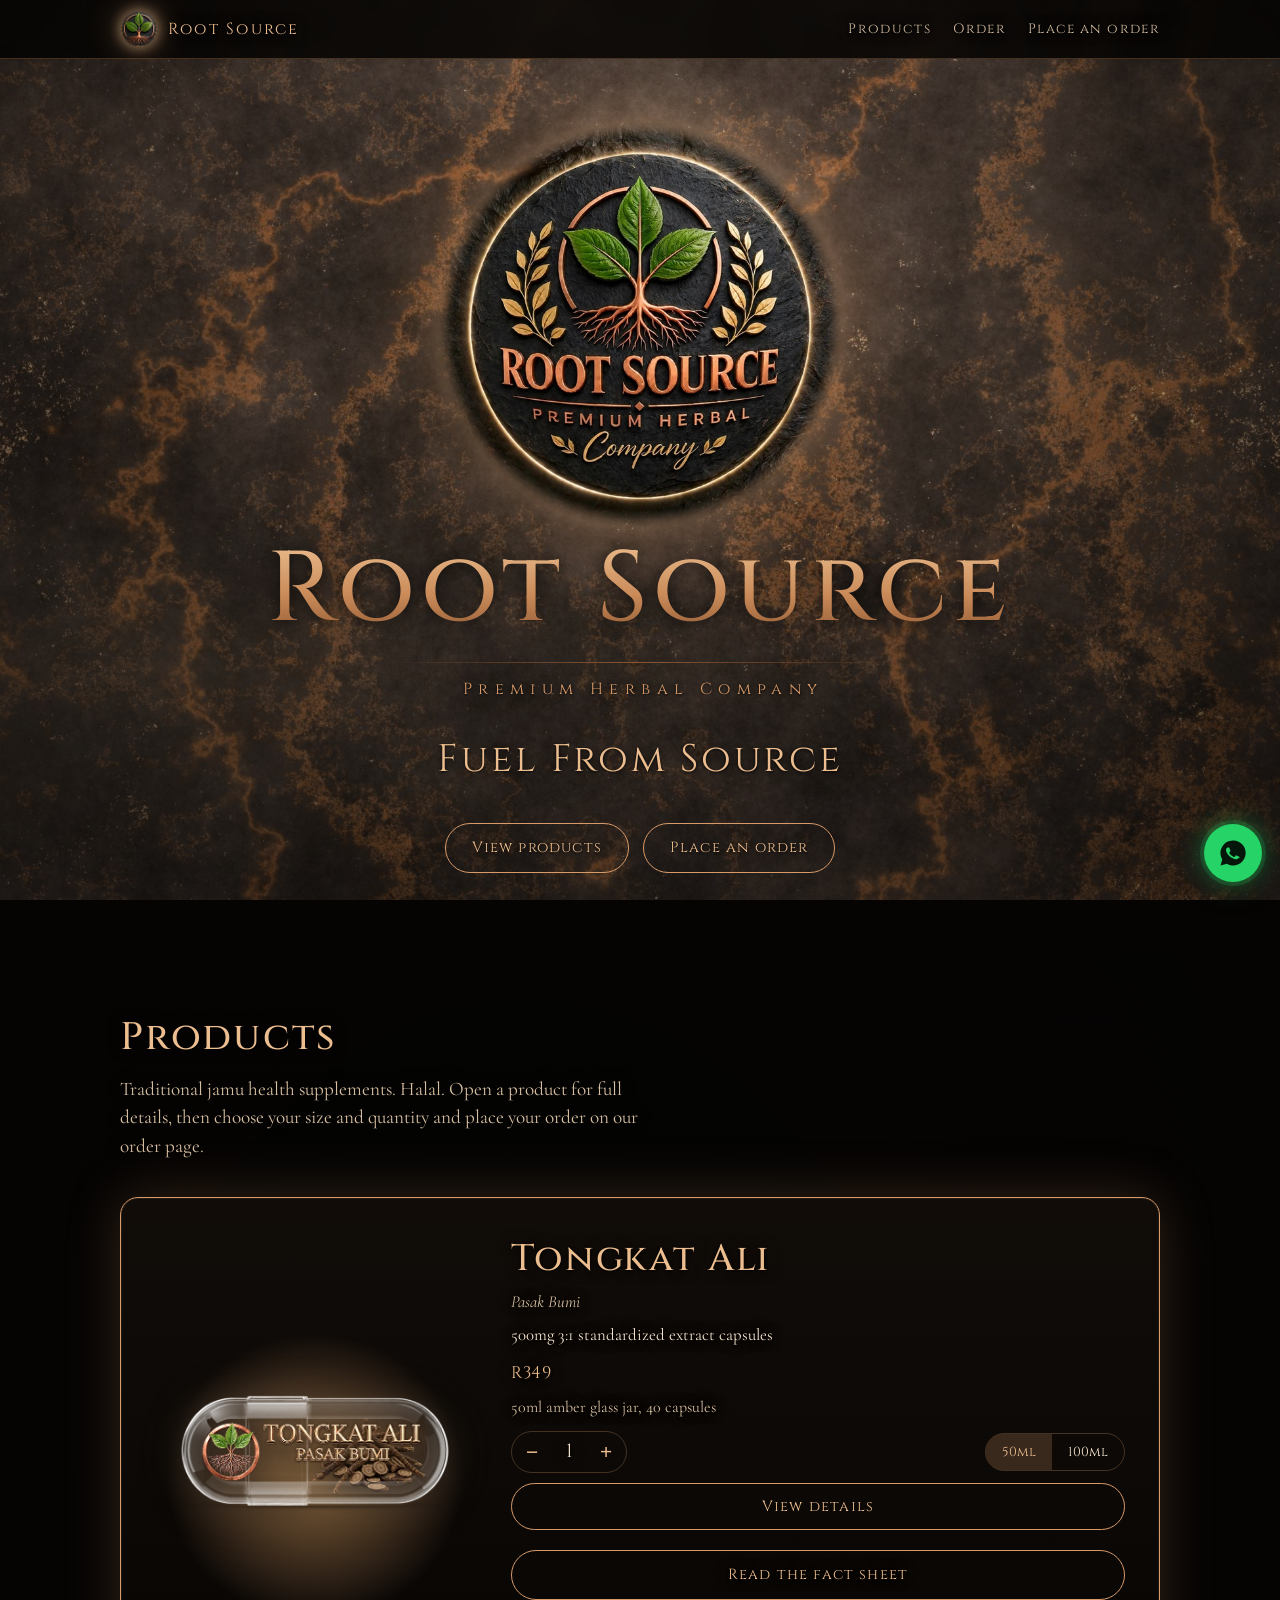
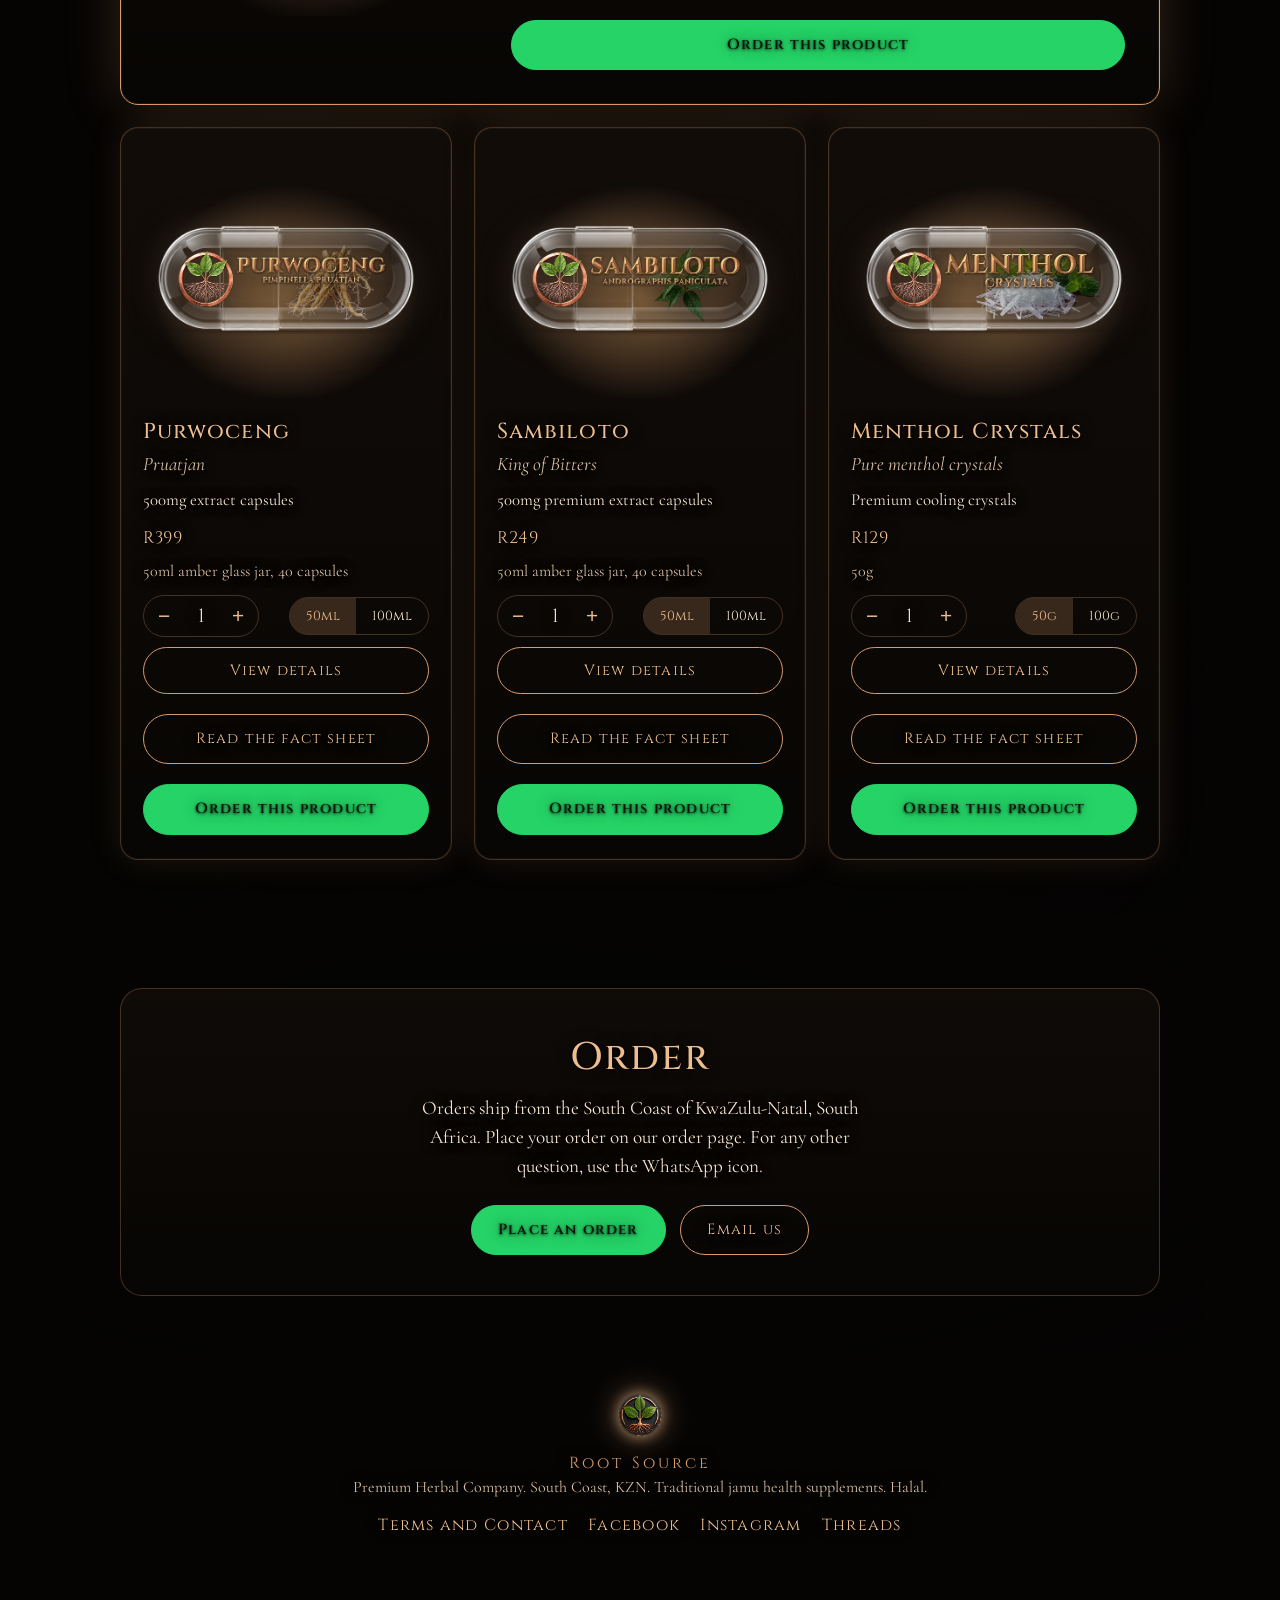
==== commit 340513e5: "Home page capsule images" ====
--- a/index.html
+++ b/index.html
@@ -163,6 +163,15 @@
 section.s::before{content:"";position:absolute;inset:8px -24px;z-index:-1;border-radius:28px;background:radial-gradient(ellipse at 40% 40%,rgba(5,4,3,.74),rgba(5,4,3,.5) 75%,rgba(5,4,3,.18));pointer-events:none}
 header{background:rgba(5,4,3,.86)!important}
 h1{text-shadow:none!important;filter:drop-shadow(0 2px 8px rgba(0,0,0,.75))}
+
+/* capsule product images */
+.jar.cap{width:116%;max-width:none;margin:0 -8%;filter:none!important;align-self:center}
+.jar.cap img{display:block;width:100%;height:auto;filter:drop-shadow(0 6px 14px rgba(0,0,0,.6)) drop-shadow(0 0 18px rgba(236,189,142,.28))}
+.jar.cap[data-size="50ml"],.jar.cap[data-size="50g"]{--s:.92}
+.grid .card:first-child .jar.cap{width:104%;margin:0}
+.grid .card:first-child .jar.cap[data-size]{--s:1}
+.stage{align-items:center!important}
+.stage::after{display:none}
 </style>
   <link rel="canonical" href="https://rootsource.one/">
 <link rel="preload" as="image" href="/logo-emblem.webp">
@@ -390,7 +399,8 @@
   return "https://wa.me/" + n + "?text=" + encodeURIComponent(text);
 }
 function jarHTML(p){
-  return '<div class="jar" data-jar="' + p.id + '"><div class="lid"></div><div class="jbody' + (p.frost ? ' frost' : '') + '"><div class="label"><img src="/logo-mark.png" alt=""><b>' + p.name.replace(" Crystals","") + '</b><i>' + p.jar + '</i></div></div></div>';
+  var slug = {"pasak-bumi":"tongkat-ali","purwoceng":"purwoceng","sambiloto":"sambiloto","menthol":"menthol"}[p.id];
+  return '<div class="jar cap" data-jar="' + p.id + '"><img src="/' + slug + '-card.webp?v=21" width="700" height="315" alt="' + p.name + ' in a glass capsule" loading="lazy"></div>';
 }
 function list(items){ return "<ul>" + items.map(function(i){ return "<li>" + i + "</li>"; }).join("") + "</ul>"; }
 function controls(p){
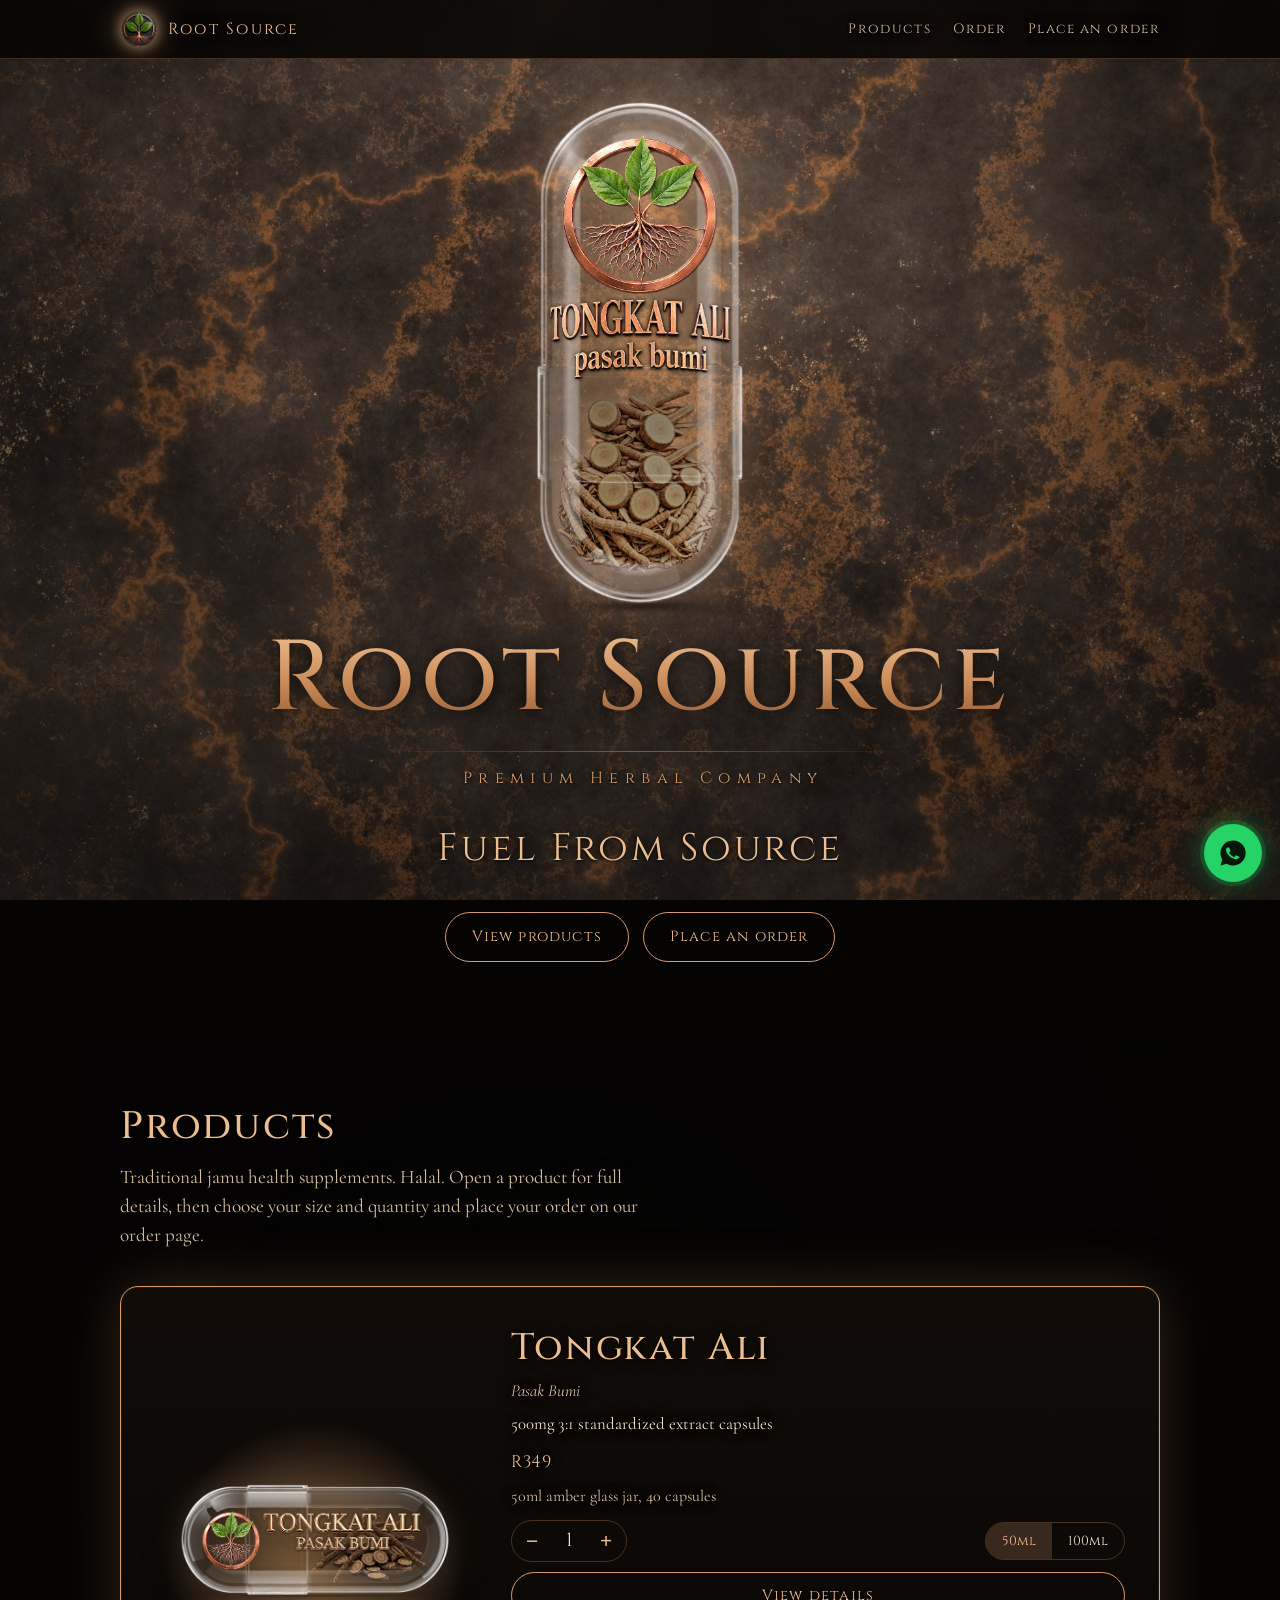
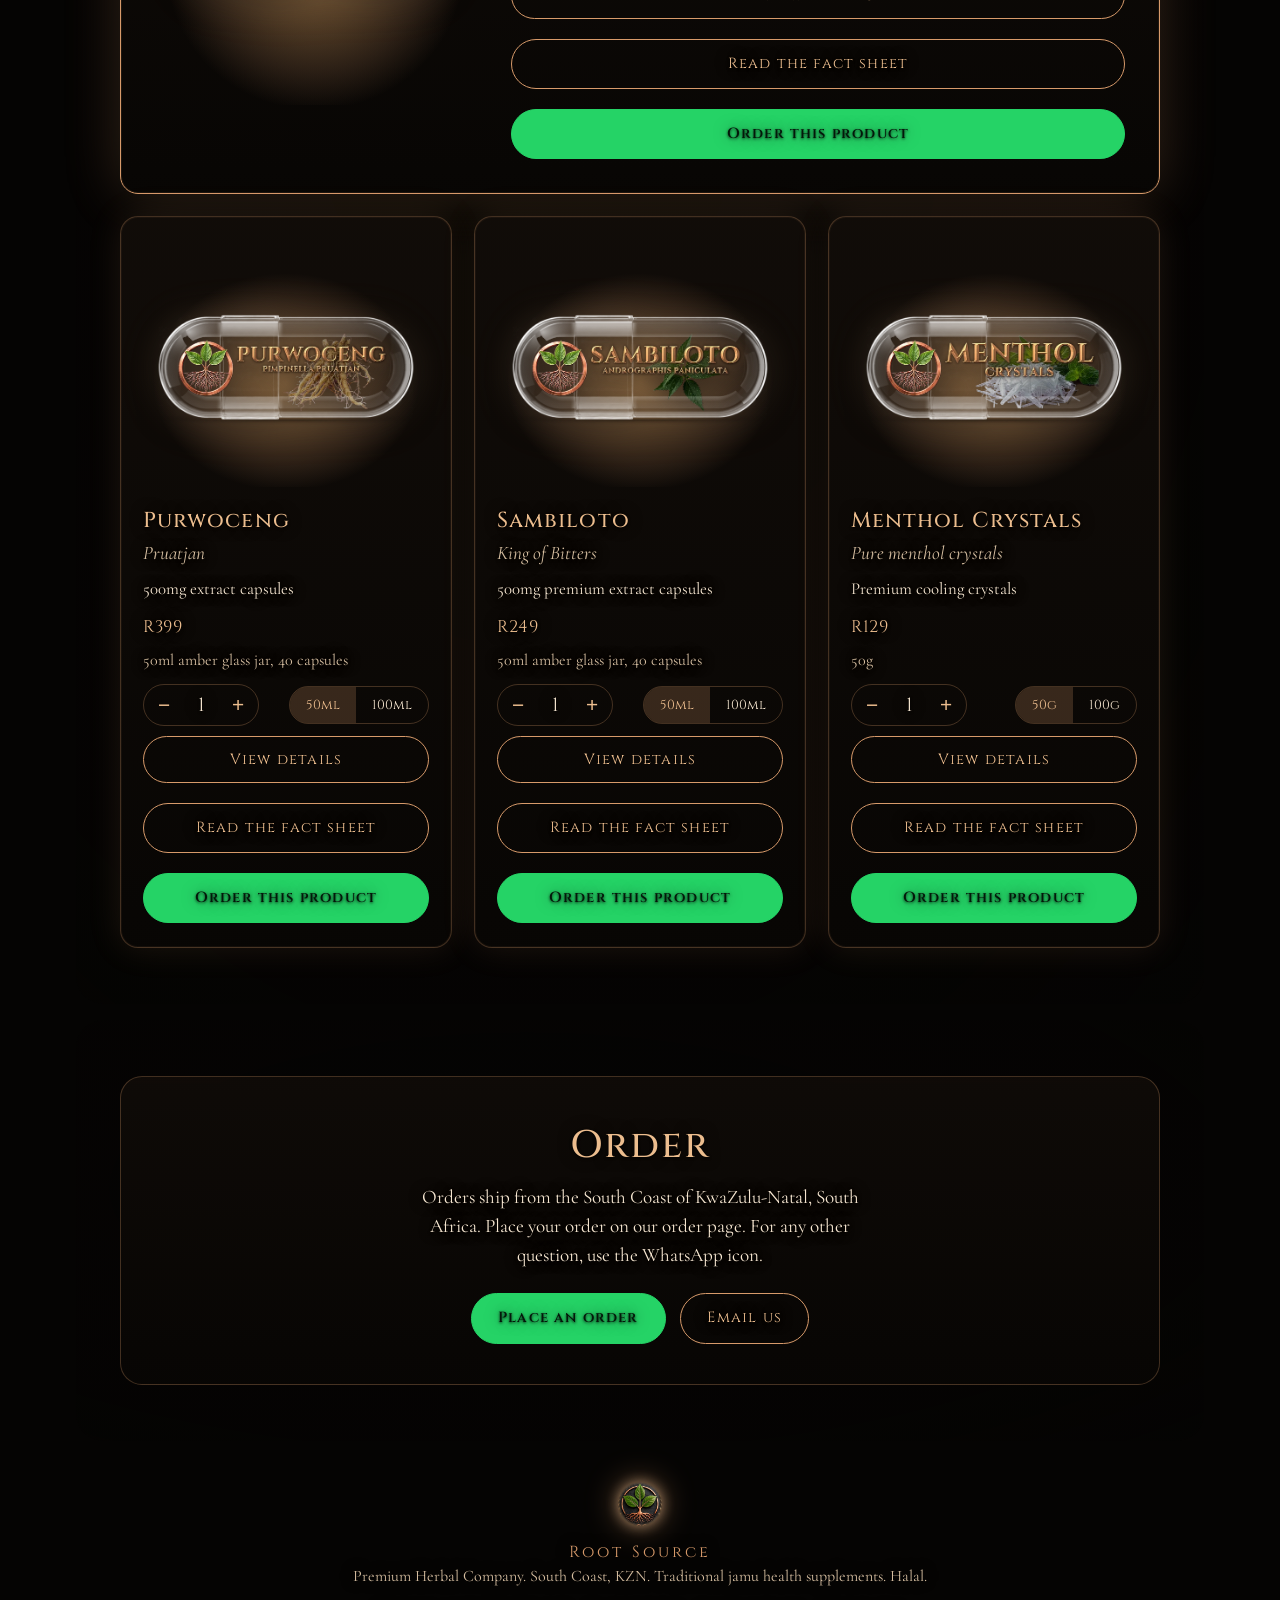
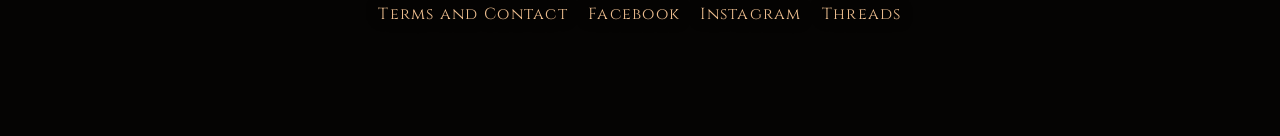
==== commit e7b2ce0a: "Home page capsule hero" ====
--- a/index.html
+++ b/index.html
@@ -126,7 +126,7 @@
   .dhead{grid-template-columns:1fr;text-align:center;justify-items:center}
   .dbody,.dfoot{padding-left:20px;padding-right:20px}
 }
-@media (prefers-reduced-motion:reduce){.hero-logo,.mist{animation:none}html{scroll-behavior:auto}}
+@media (prefers-reduced-motion:reduce){.hero-logo,.hero-capsule,.mist{animation:none}html{scroll-behavior:auto}}
 .grid .card:first-child{grid-column:1/-1}
 @media(min-width:900px){.grid{grid-template-columns:repeat(3,1fr)}}
 @media(min-width:760px){
@@ -172,9 +172,14 @@
 .grid .card:first-child .jar.cap[data-size]{--s:1}
 .stage{align-items:center!important}
 .stage::after{display:none}
+
+/* hero capsule */
+.hero-cap-link{display:block;line-height:0}
+.hero-capsule{width:min(270px,64vw);height:auto;animation:rise 2.2s ease-out both;filter:drop-shadow(0 10px 22px rgba(0,0,0,.6)) drop-shadow(0 0 46px rgba(215,154,106,.30))}
+.hero{padding-top:36px}
 </style>
   <link rel="canonical" href="https://rootsource.one/">
-<link rel="preload" as="image" href="/logo-emblem.webp">
+<link rel="preload" as="image" href="/tongkat-ali-capsule-hero.webp?v=1" type="image/webp">
 <link rel="icon" type="image/png" sizes="64x64" href="/favicon.png">
 <link rel="apple-touch-icon" href="/apple-touch-icon.png">
 <meta name="theme-color" content="#050403">
@@ -211,7 +216,7 @@
 
 <main id="top">
   <div class="hero">
-    <img class="hero-logo" src="/logo-emblem.webp" alt="Root Source logo: a three-leaf sprout with copper roots inside a ring">
+    <a class="hero-cap-link" href="tongkat-ali.html"><img class="hero-capsule" src="/tongkat-ali-capsule-hero.webp?v=1" width="829" height="1624" alt="Tongkat Ali (Pasak Bumi) in a glass capsule with the Root Source logo" fetchpriority="high"></a>
     <h1>Root Source</h1>
     <div class="rule" aria-hidden="true"></div>
     <p class="co">Premium Herbal Company</p>
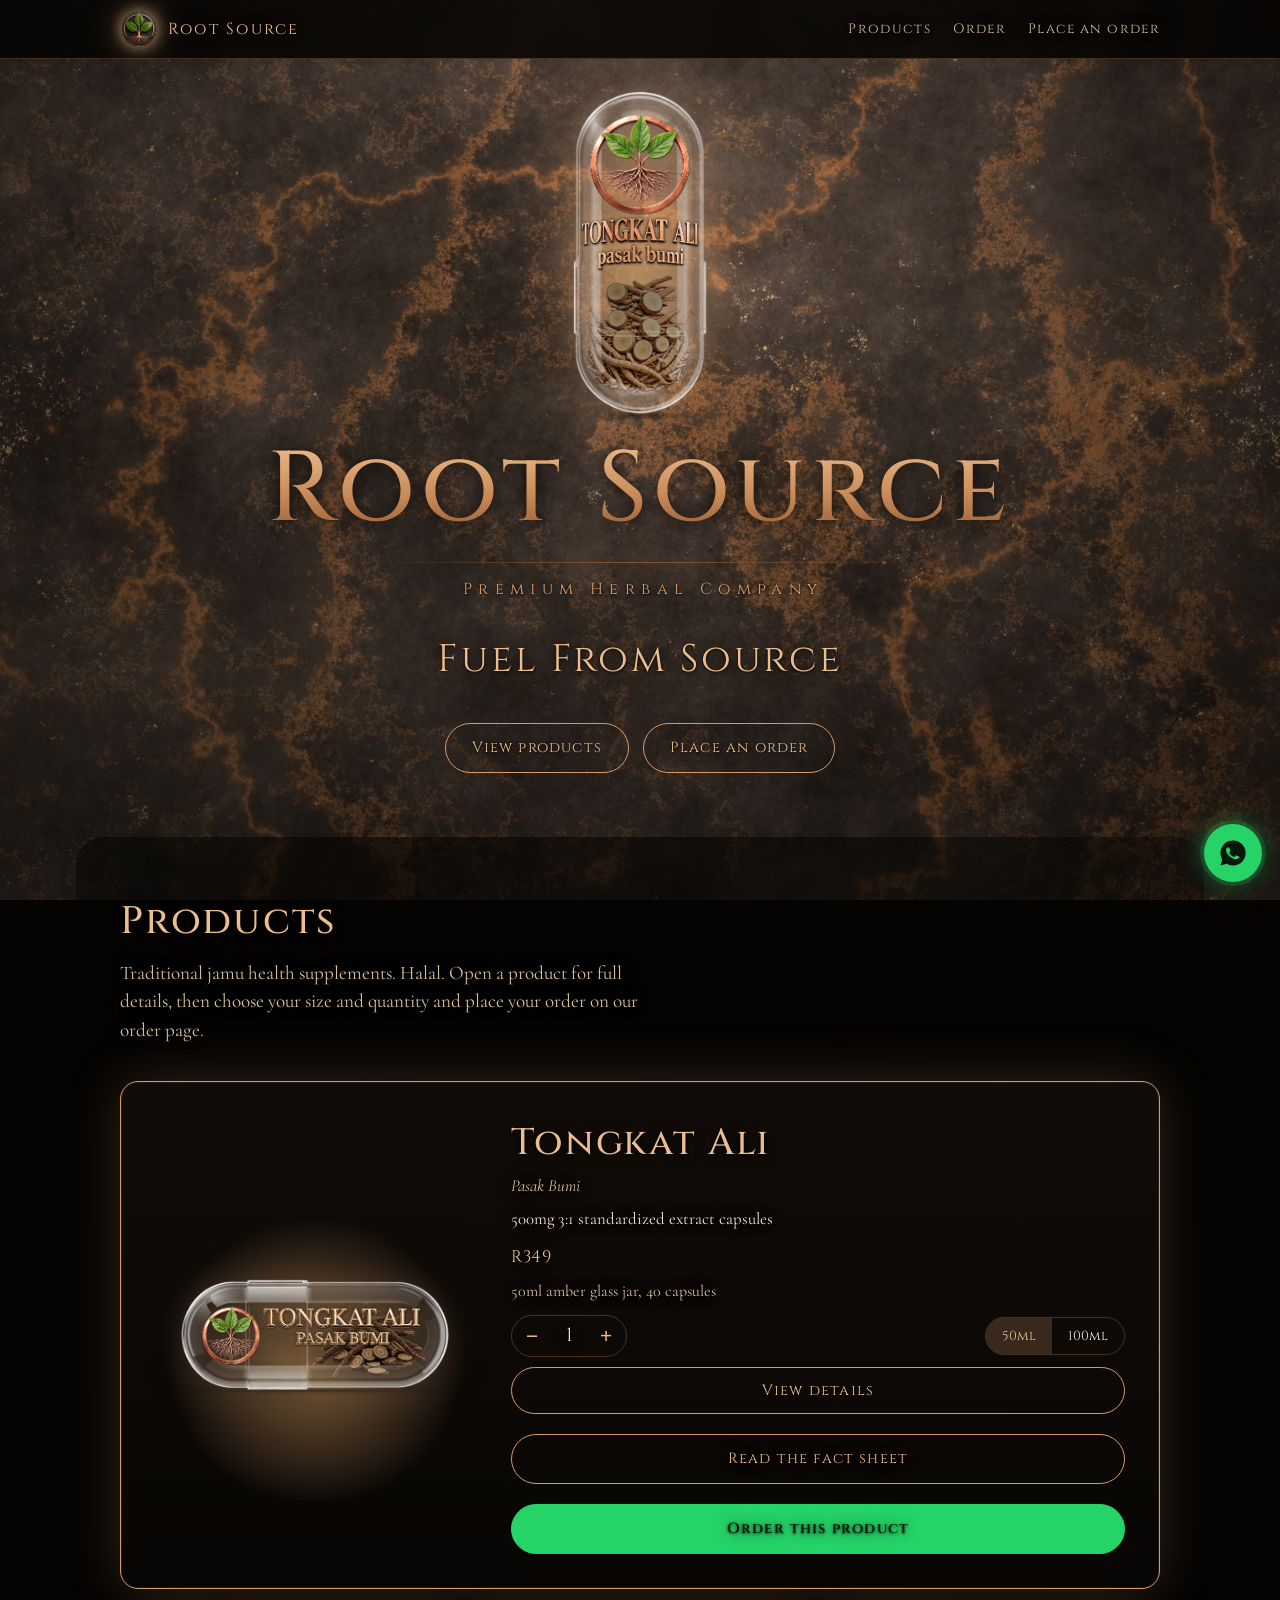
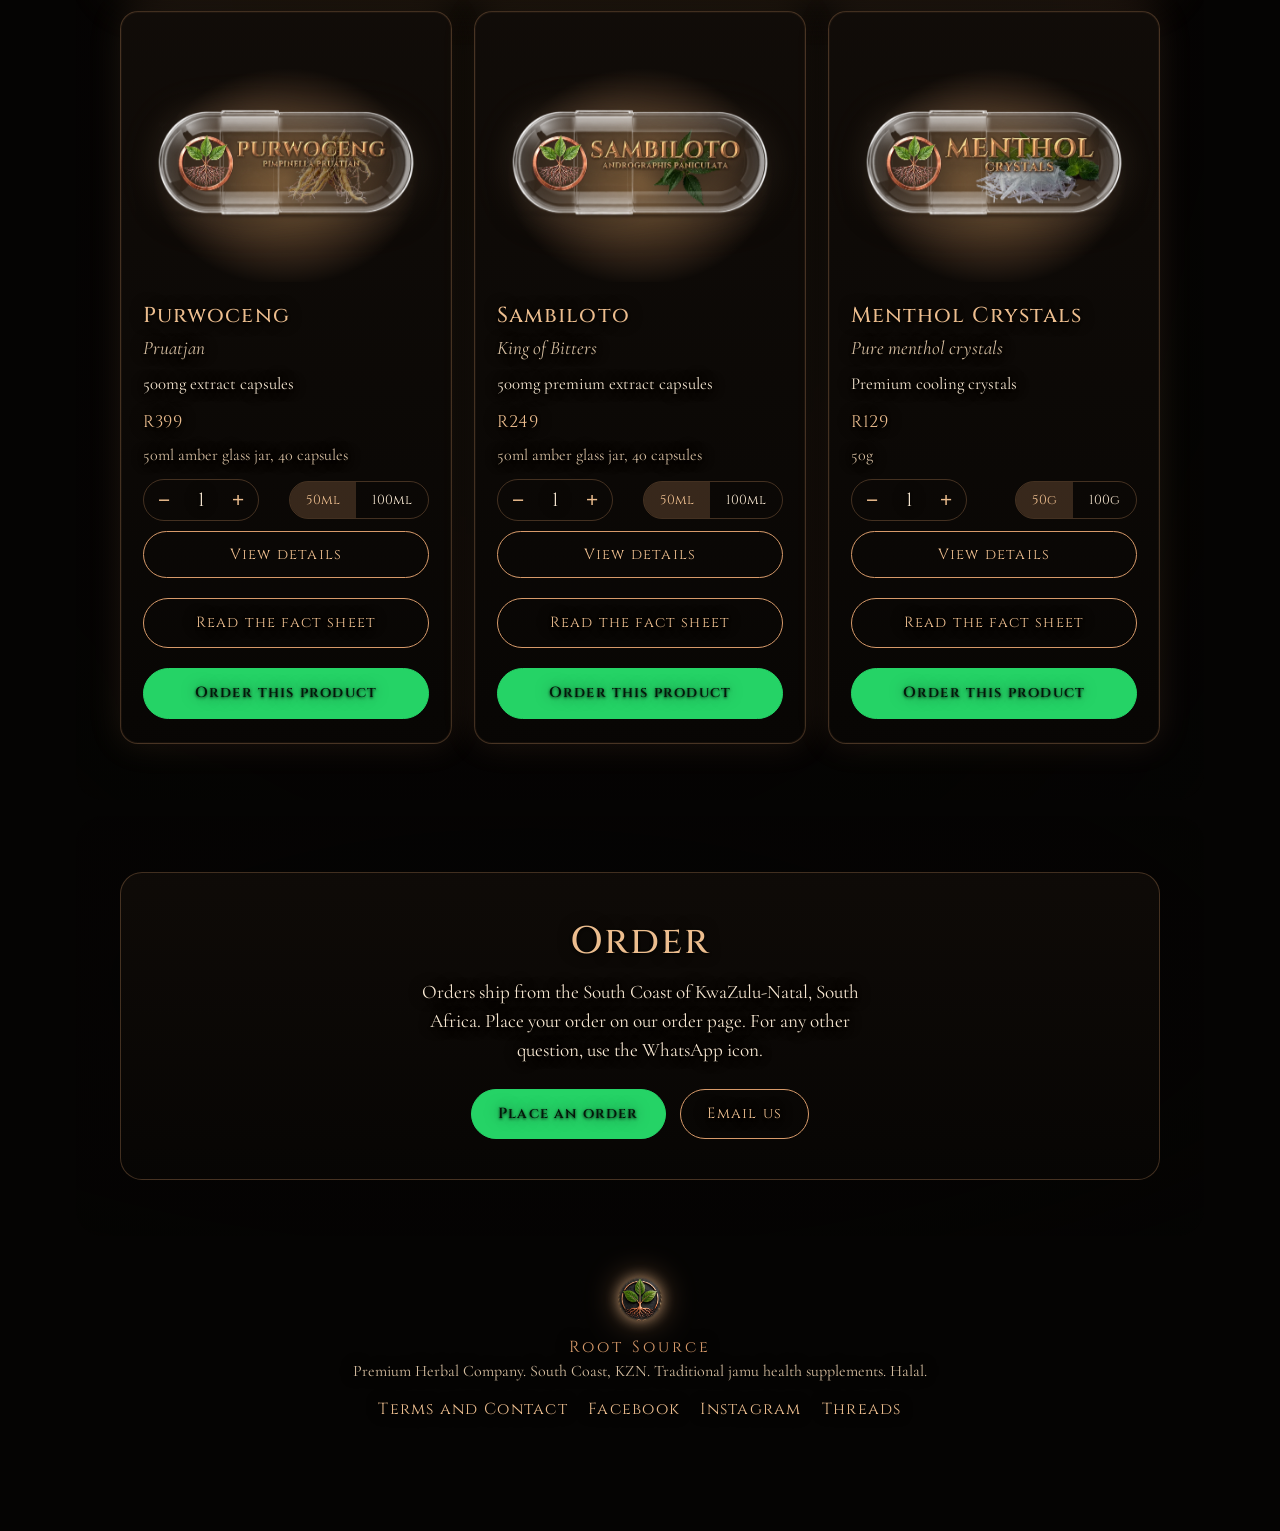
==== commit 450328cd: "Hero capsule resized" ====
--- a/index.html
+++ b/index.html
@@ -174,9 +174,11 @@
 .stage::after{display:none}
 
 /* hero capsule */
-.hero-cap-link{display:block;line-height:0}
-.hero-capsule{width:min(270px,64vw);height:auto;animation:rise 2.2s ease-out both;filter:drop-shadow(0 10px 22px rgba(0,0,0,.6)) drop-shadow(0 0 46px rgba(215,154,106,.30))}
-.hero{padding-top:36px}
+.hero-cap-link{display:block;line-height:0;position:relative;z-index:1}
+.hero-cap-link::before{content:"";position:absolute;left:50%;top:50%;width:150%;height:112%;transform:translate(-50%,-50%);background:radial-gradient(ellipse 50% 50% at 50% 50%,rgba(242,179,107,.55),rgba(215,154,106,.22) 45%,transparent 72%);filter:blur(10px);z-index:-1;pointer-events:none}
+.hero-capsule{height:min(39vh,340px);width:auto;max-width:52vw;animation:rise 2.2s ease-out both;filter:drop-shadow(0 0 3px rgba(255,214,160,.55)) drop-shadow(0 0 22px rgba(236,189,142,.55)) drop-shadow(0 0 60px rgba(215,154,106,.45))}
+.hero{padding-top:28px;padding-bottom:56px}
+.hero h1{margin-top:14px}
 </style>
   <link rel="canonical" href="https://rootsource.one/">
 <link rel="preload" as="image" href="/tongkat-ali-capsule-hero.webp?v=1" type="image/webp">
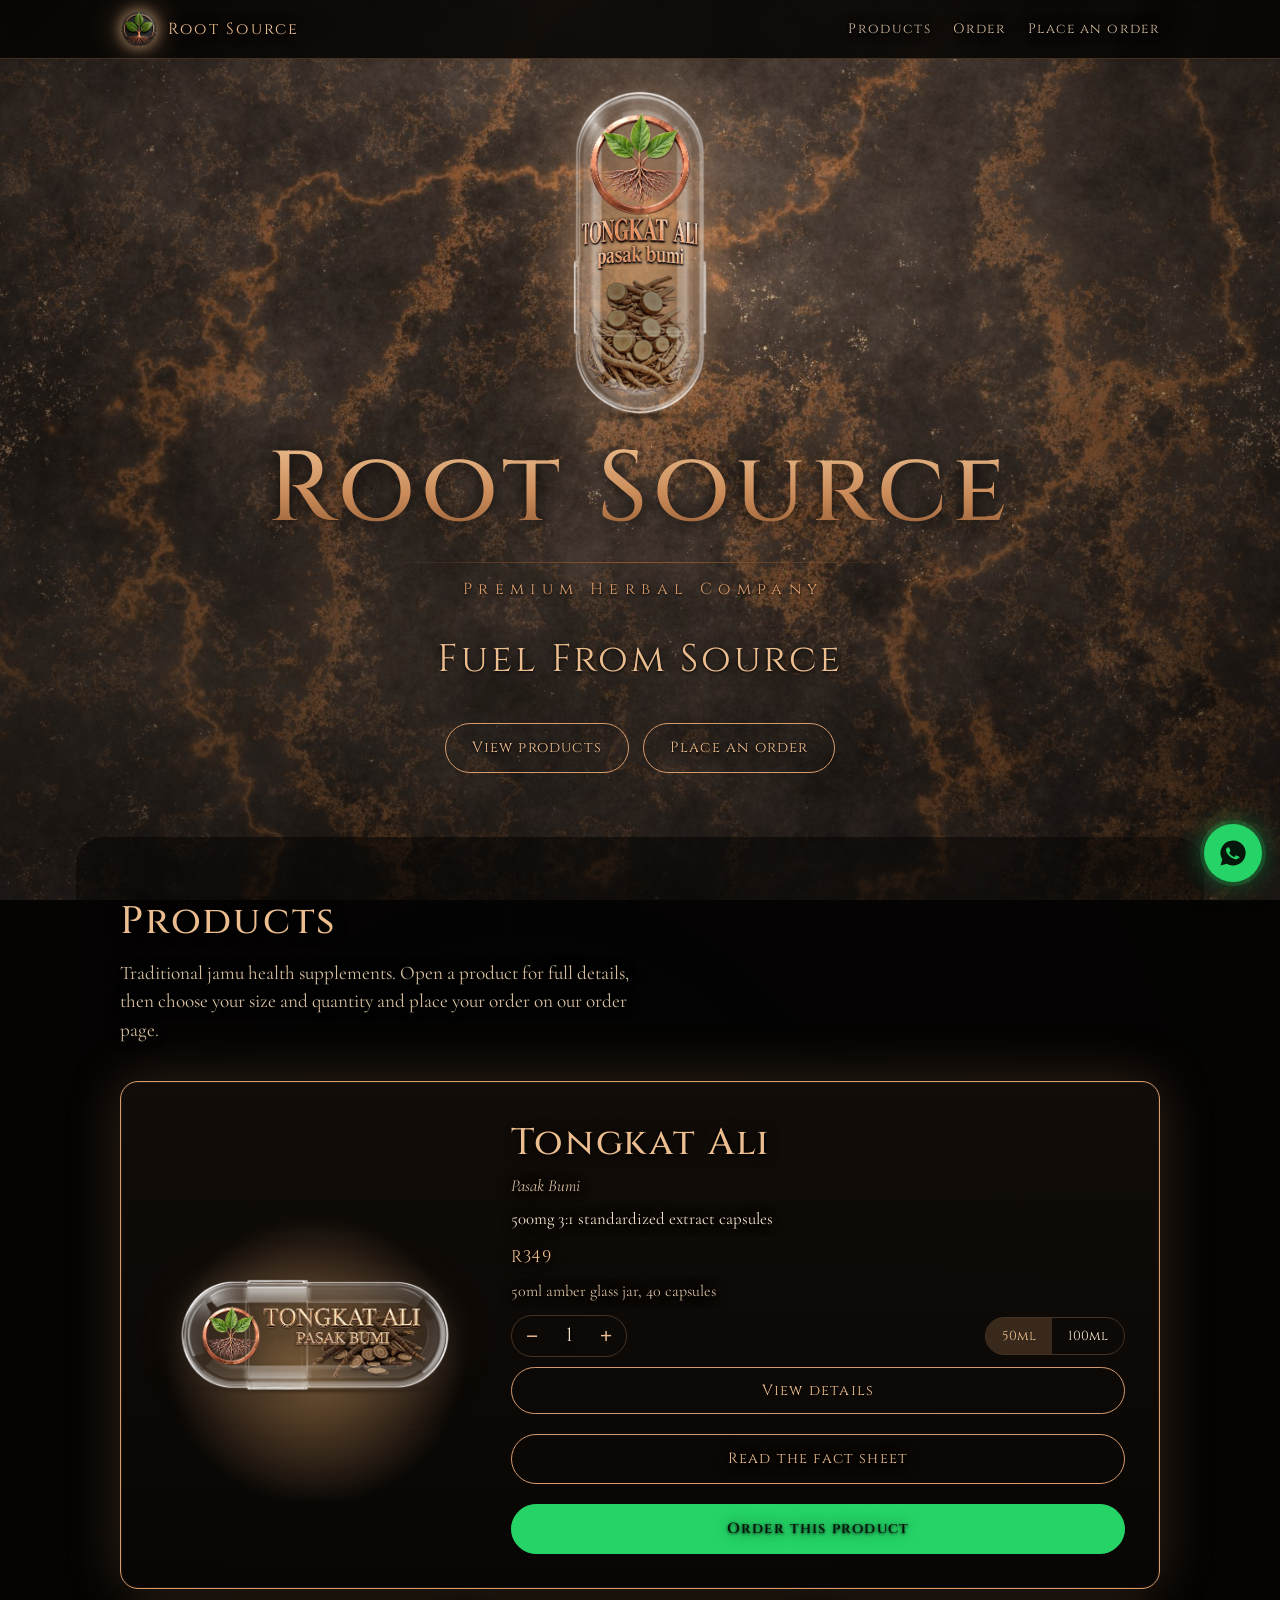
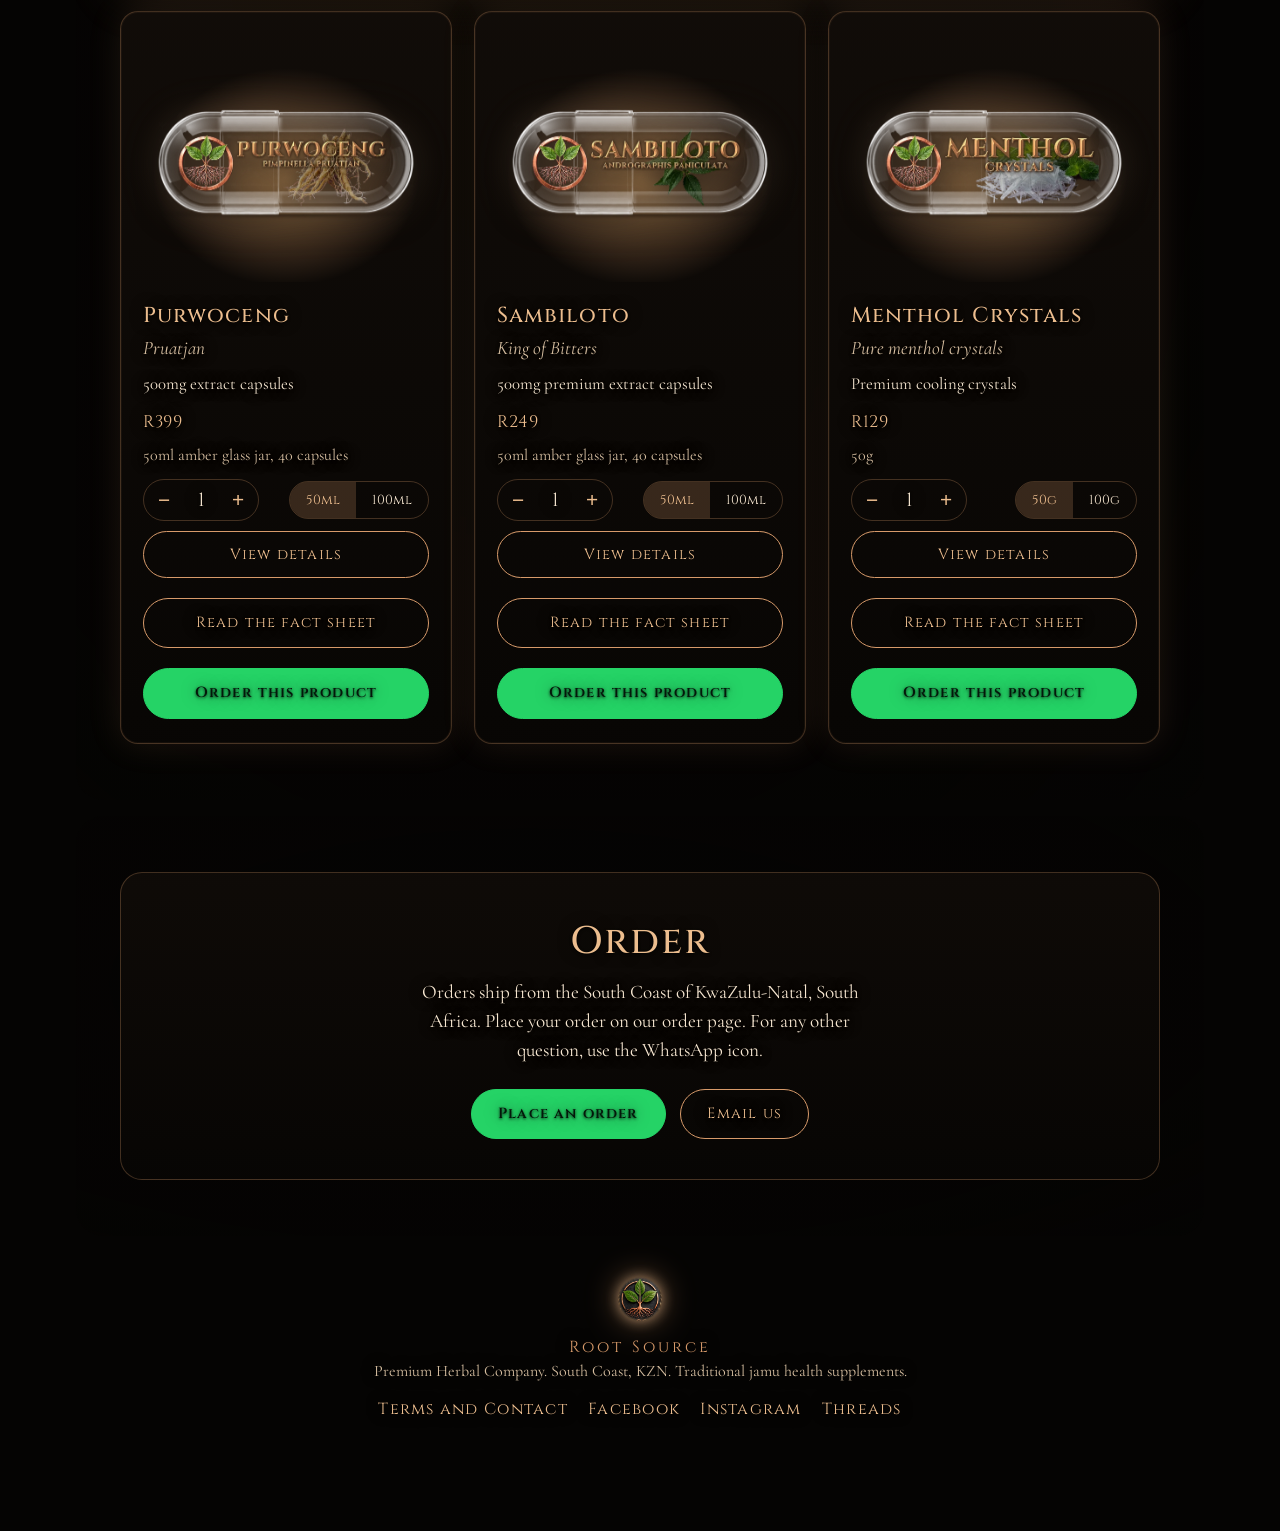
==== commit 9a257679: "Remove halal wording, add extract ratio Q&A" ====
--- a/index.html
+++ b/index.html
@@ -233,7 +233,7 @@
 
   <section class="s" id="products">
     <h2>Products</h2>
-    <p class="lede">Traditional jamu health supplements. Halal. Open a product for full details, then choose your size and quantity and place your order on our order page.</p>
+    <p class="lede">Traditional jamu health supplements. Open a product for full details, then choose your size and quantity and place your order on our order page.</p>
     <div class="grid" id="grid"></div>
   </section>
 
@@ -254,7 +254,7 @@
 <footer>
   <img src="/logo-mark.png" alt="">
   <div style="font-family:Cinzel,Georgia,serif;letter-spacing:.2em;color:var(--copper)">Root Source</div>
-  <div>Premium Herbal Company. South Coast, KZN. Traditional jamu health supplements. Halal.</div>
+  <div>Premium Herbal Company. South Coast, KZN. Traditional jamu health supplements.</div>
   <div class="social"><a href="terms.html">Terms and Contact</a><a href="https://www.facebook.com/profile.php?id=61594137655322" target="_blank" rel="noopener">Facebook</a><a href="https://www.instagram.com/rootsource.one" target="_blank" rel="noopener">Instagram</a><a href="https://www.threads.com/@rootsource.one" target="_blank" rel="noopener">Threads</a></div>
 </footer>
 </div>
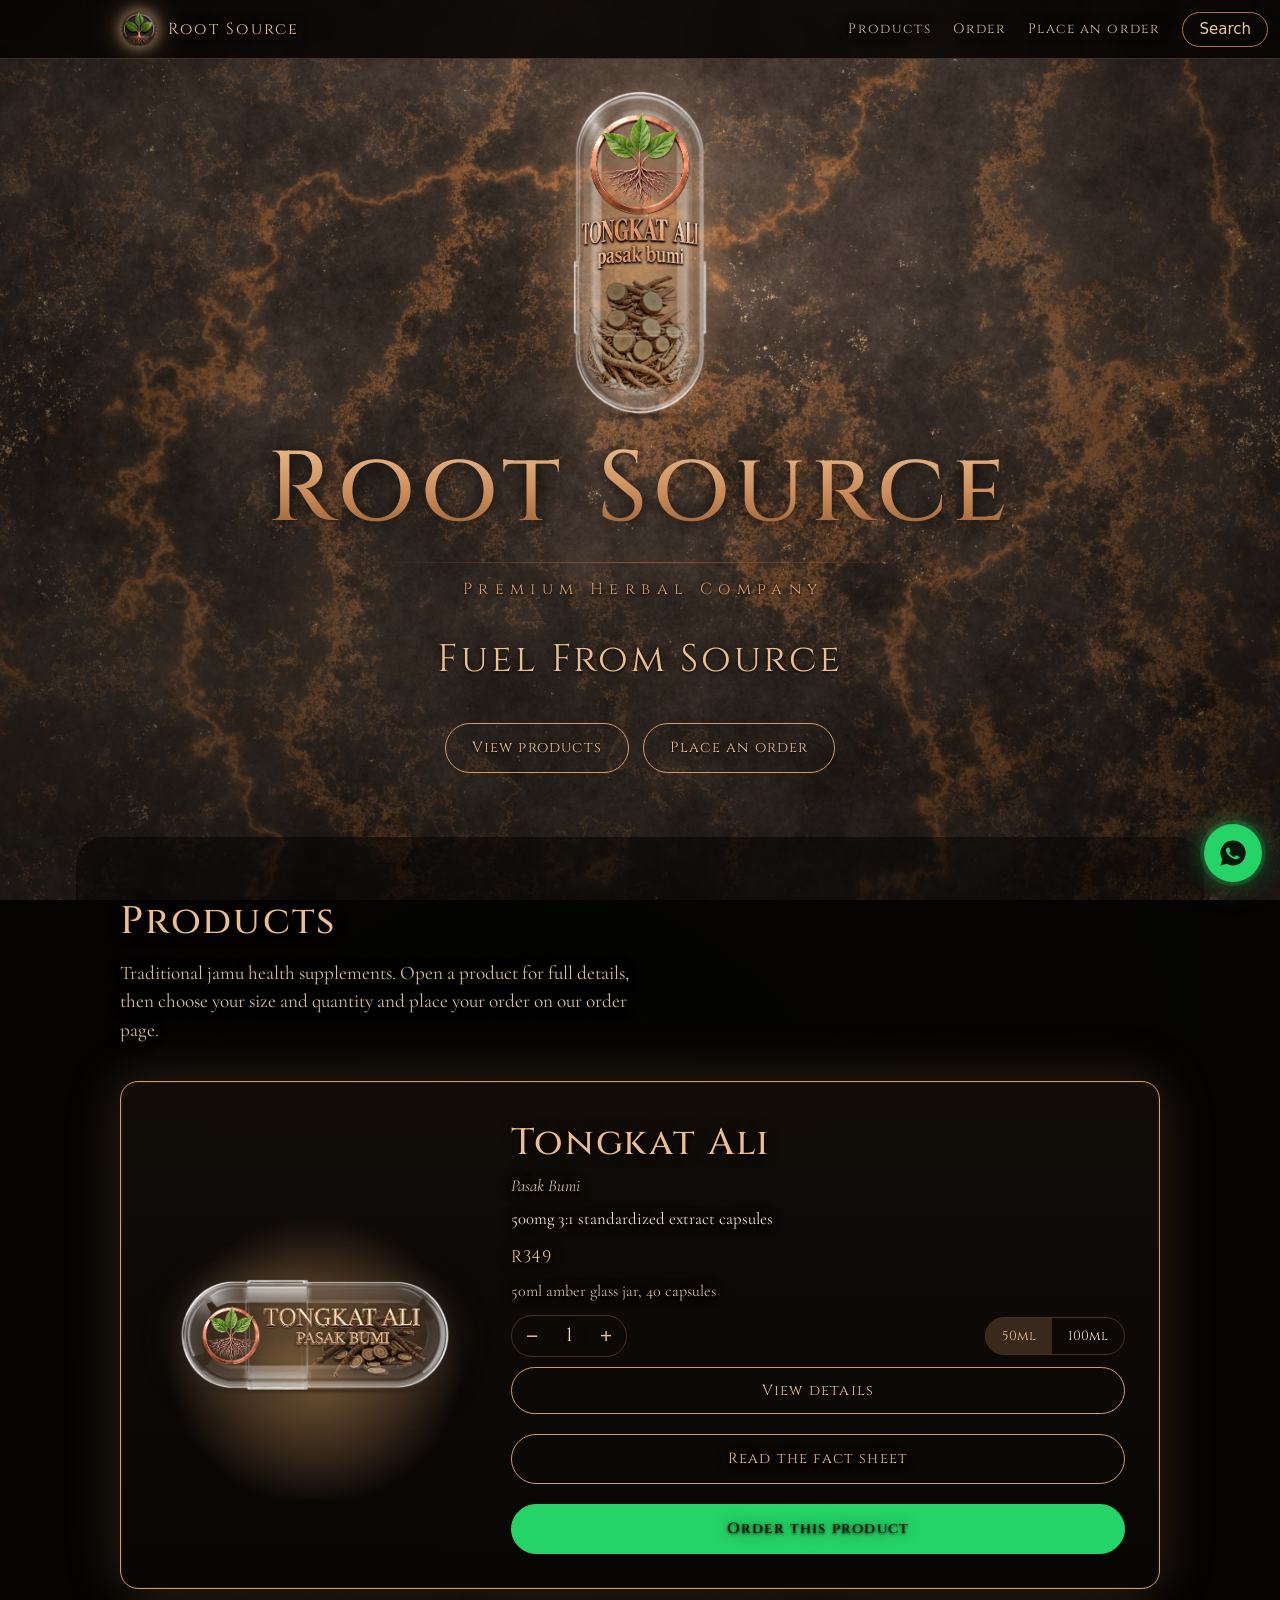
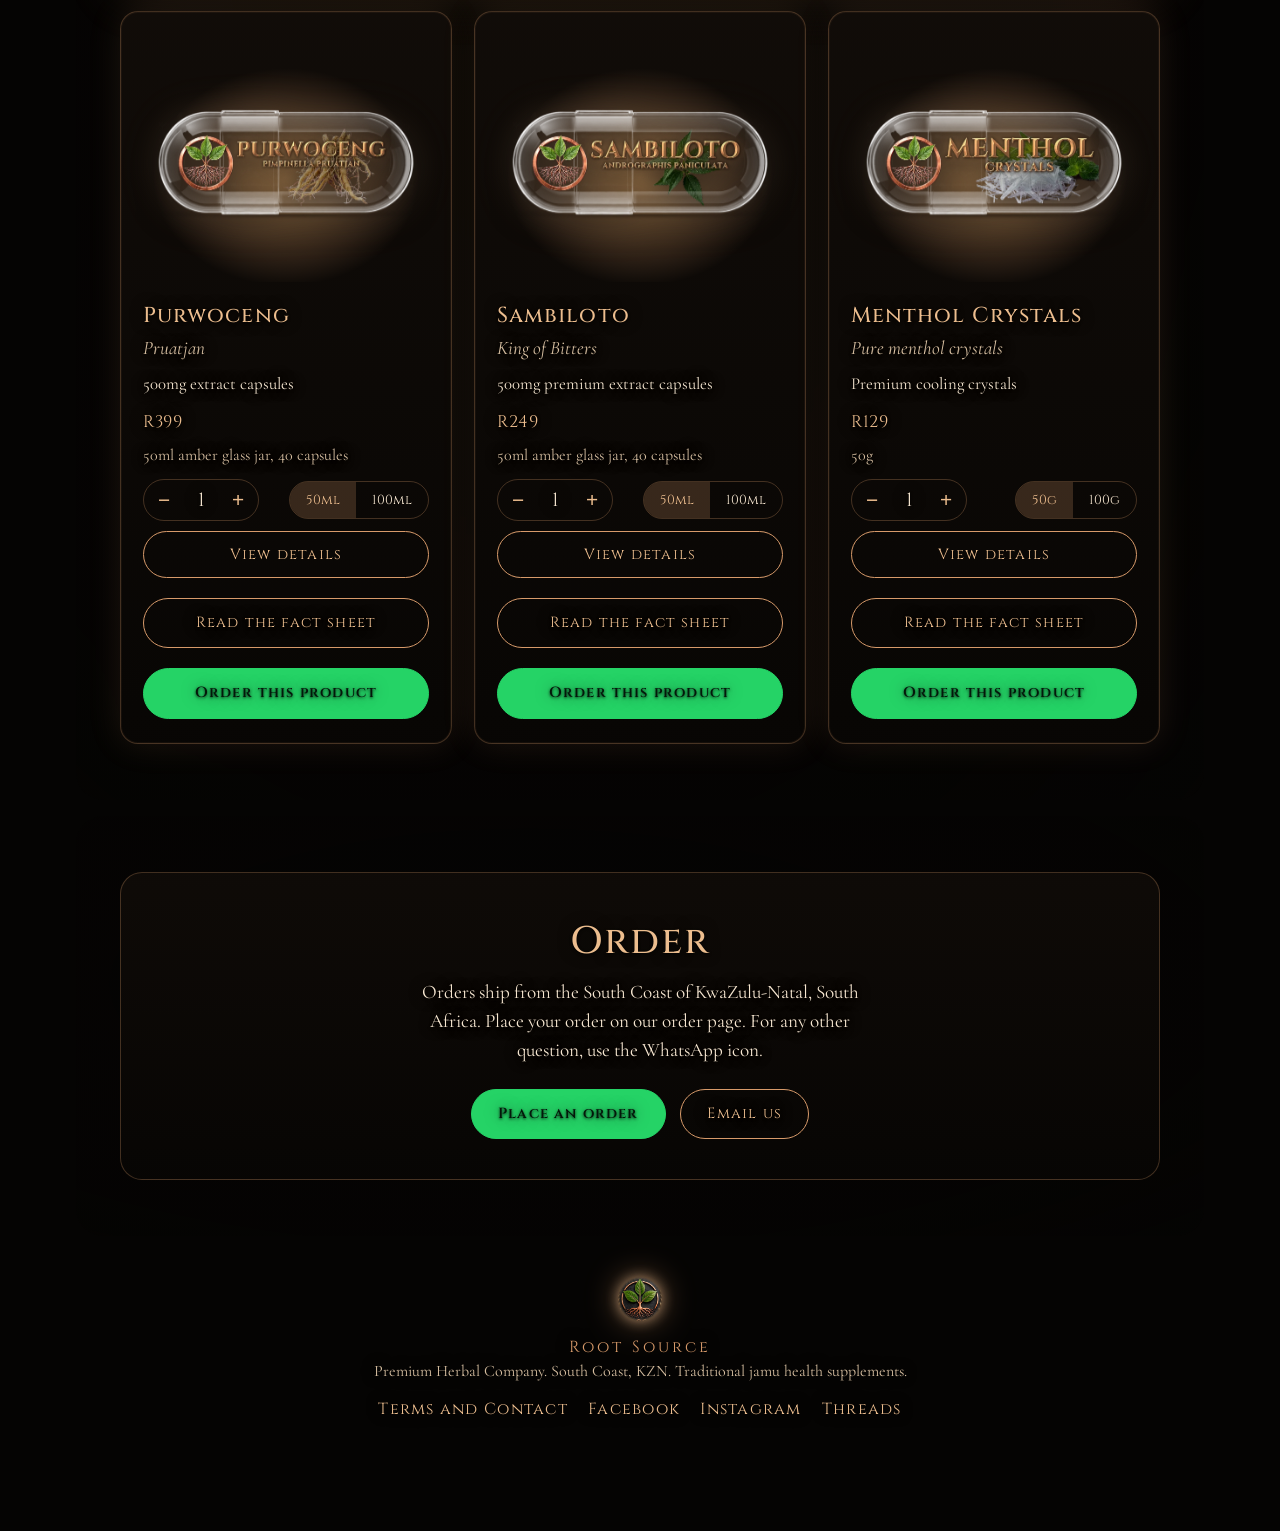
==== commit 6636cbb5: "Add site search, Tongkat Ali SEO, sitemap dates, product links, halal wording removed, Q&A" ====
--- a/index.html
+++ b/index.html
@@ -501,5 +501,6 @@
 window.addEventListener("hashchange", fromHash);
 fromHash();
 </script>
+<script src="/search.js?v=1" defer></script>
 </body>
 </html>
